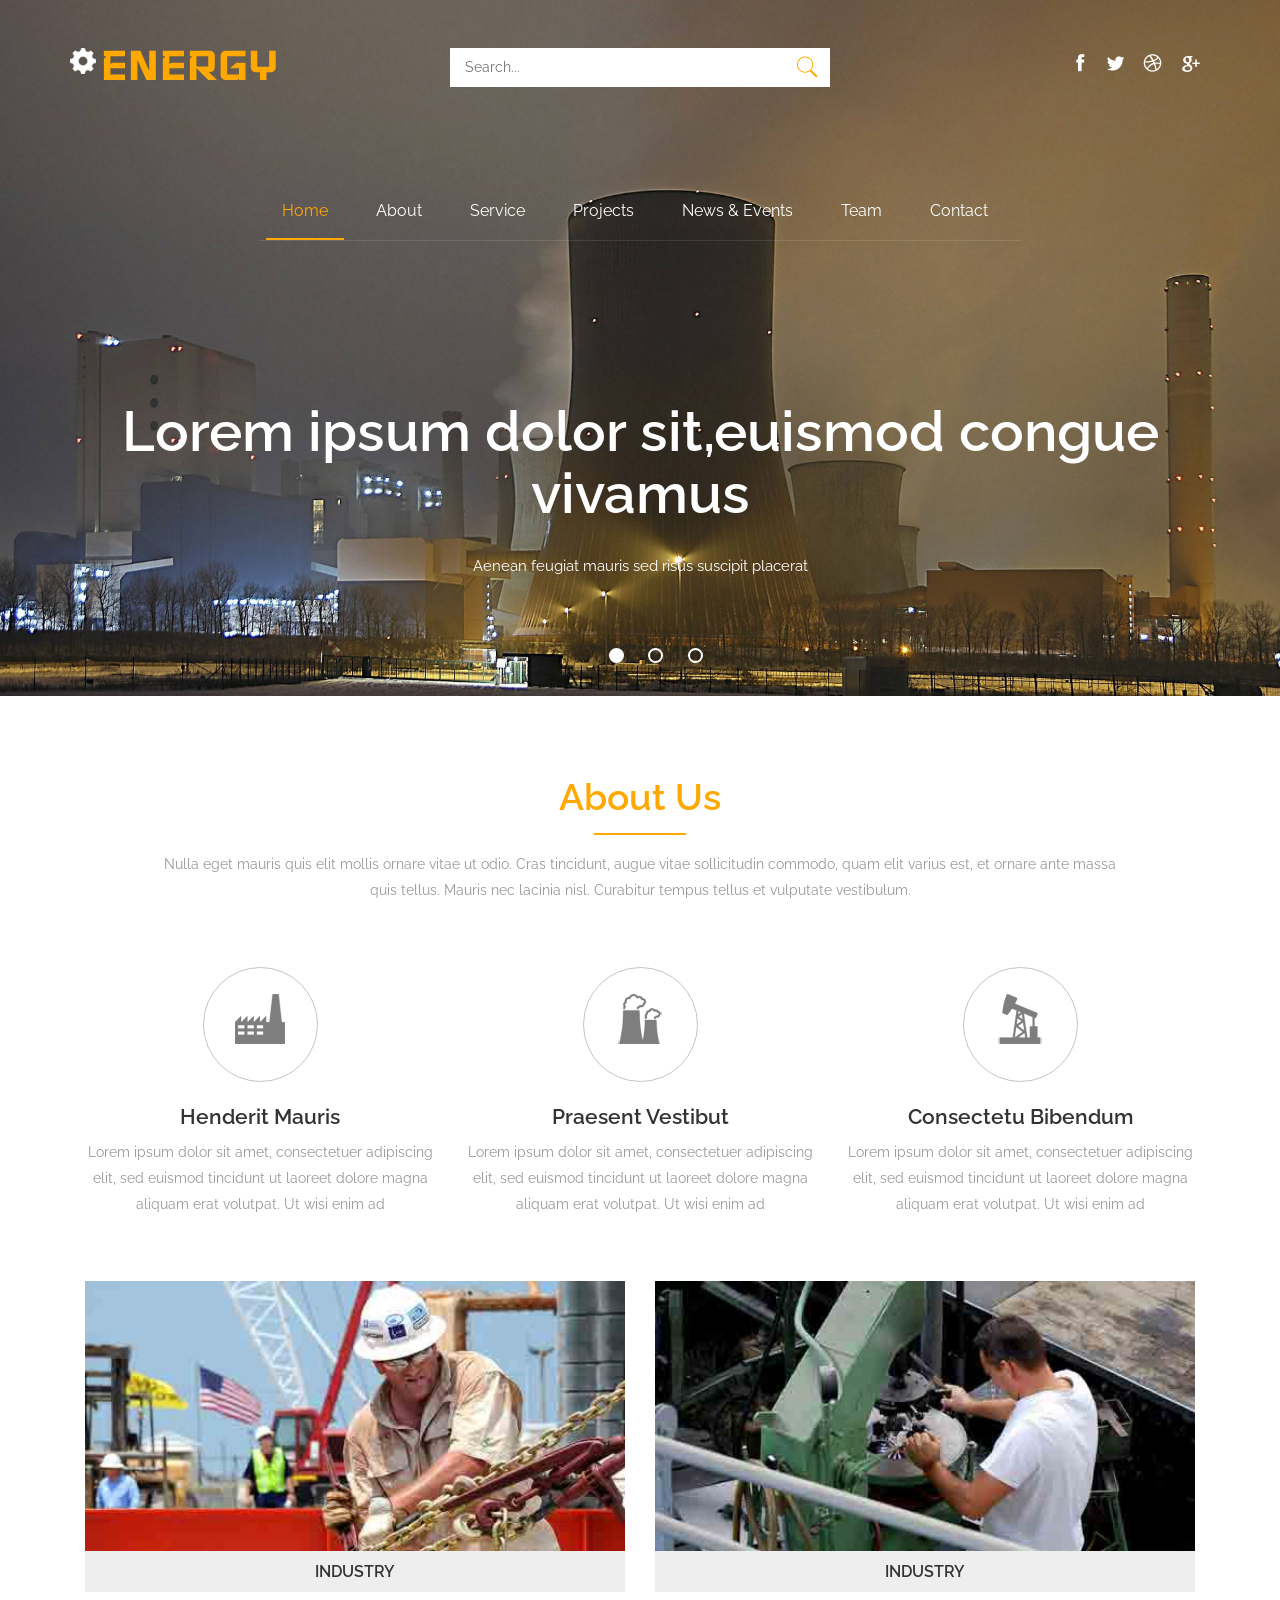
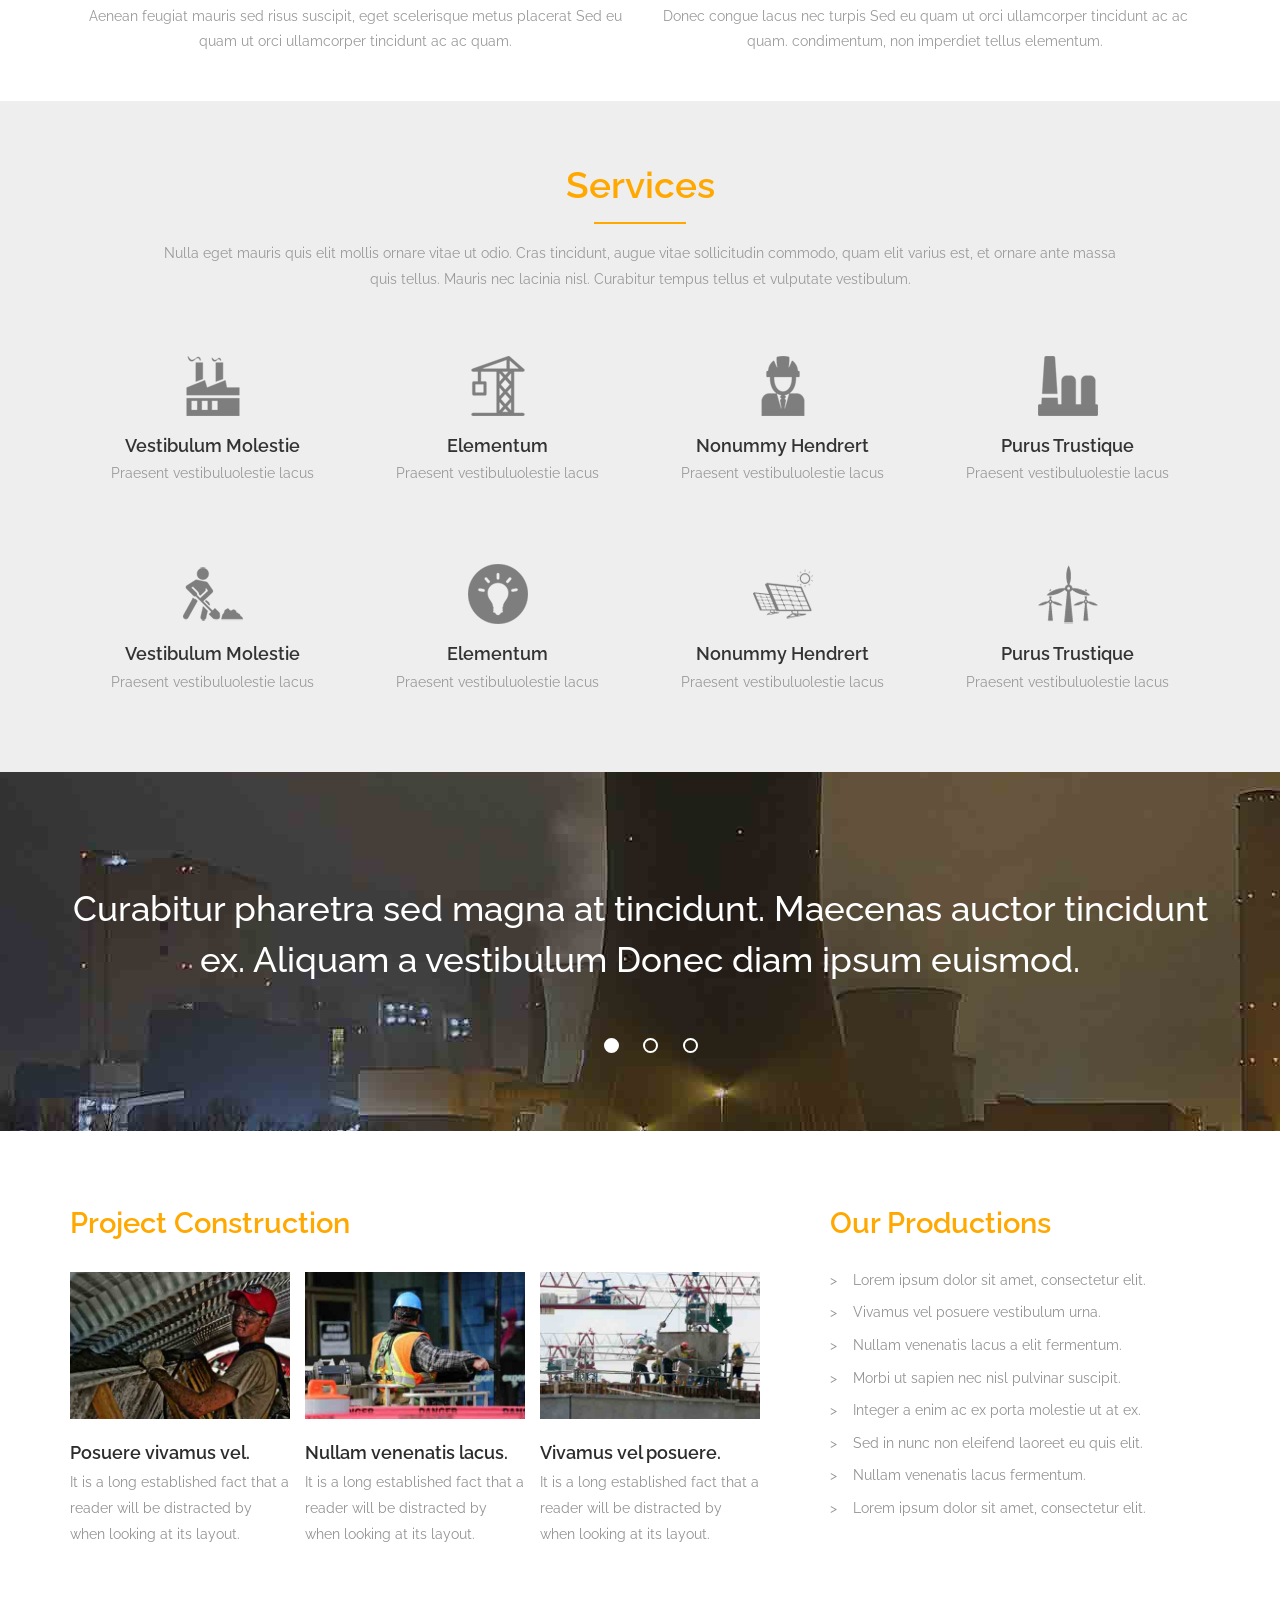
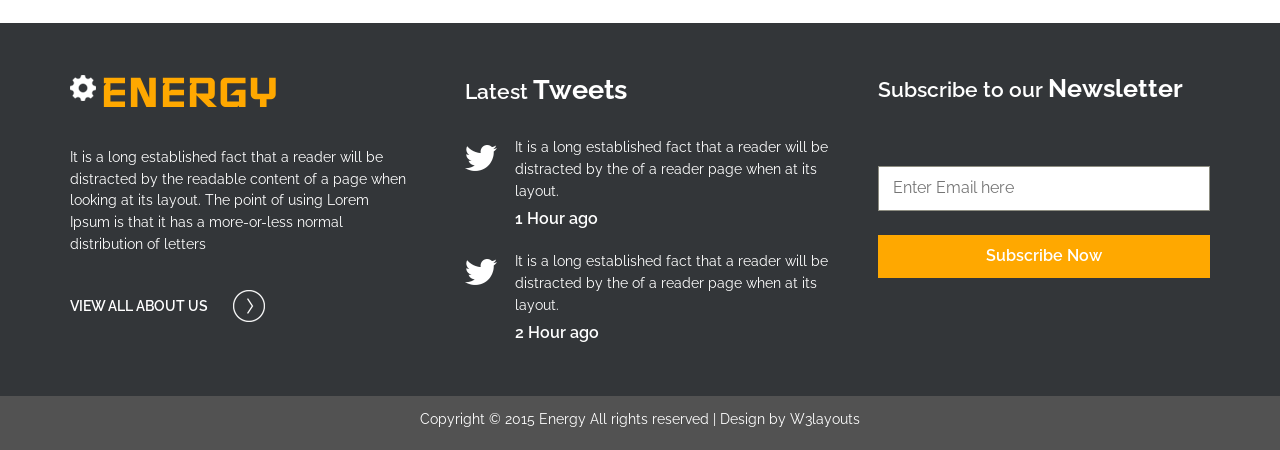
==== index.html @ d75b2dee "Add files via upload" ====
<!DOCTYPE HTML>
<html>
<head>
<title>Energy a Industrial Category Flat Bootstrap Responsive Website Template | Home :: w3layouts</title>
<link href="css/bootstrap.css" rel='stylesheet' type='text/css' />
<!-- jQuery (necessary JavaScript plugins) -->
<script src="js/jquery.min.js"></script>
<!-- Custom Theme files -->
<link href="css/style.css" rel='stylesheet' type='text/css' />
<!-- Custom Theme files -->
<!--//theme-style-->
<meta name="viewport" content="width=device-width, initial-scale=1">
<meta http-equiv="Content-Type" content="text/html; charset=utf-8" />
<meta name="keywords" content="Energy Responsive web template, Bootstrap Web Templates, Flat Web Templates, Android Compatible web template, 
Smartphone Compatible web template, free webdesigns for Nokia, Samsung, LG, Sony Ericsson, Motorola web design" />
<script type="application/x-javascript"> addEventListener("load", function() { setTimeout(hideURLbar, 0); }, false); function hideURLbar(){ window.scrollTo(0,1); } </script>
<link href='//fonts.googleapis.com/css?family=Montserrat|Raleway:400,200,300,500,600,700,800,900,100' rel='stylesheet' type='text/css'>
<link href='//fonts.googleapis.com/css?family=Iceland' rel='stylesheet' type='text/css'>
<!--/animated-css-->
<script type="text/javascript" src="js/move-top.js"></script>
<script type="text/javascript" src="js/easing.js"></script>
<!--/script-->
<script type="text/javascript">
			jQuery(document).ready(function($) {
				$(".scroll").click(function(event){		
					event.preventDefault();
					$('html,body').animate({scrollTop:$(this.hash).offset().top},900);
				});
			});
</script>
<!--script-->

</head>
<body>
<!-- banner -->
<div class="banner">
	 <div class="container">
		 <div class="header">
				<div class="col-md-4 head-logo">
				 	<h1><a href="index.html"><img src="images/engry.png" alt=""/>ENERGY</a></h1>
				</div>
				<div class="col-md-4 search">					
				    <form>
					<input type="text" value="" placeholder="Search...">
					<input type="submit" value="">
					</form>					
				</div>
				<div class="col-md-4 social">
				   <ul>
						<li><a href="#"><i class="facebook"></i></a></li>
						<li><a href="#"><i class="twitter"></i></a></li>
						<li><a href="#"><i class="dribble"></i></a></li>	
						<li><a href="#"><i class="google"></i></a></li>										
				  </ul>
				</div>
				<div class="clearfix"> </div>
		 </div>
		 <div class="top-menu">
			 <span class="menu"><img src="images/nav-icon.png"></span>
			 <ul>
					 <li class="active"><a href="index.html" class="scroll">Home</a></li>
					 <li><a class="scroll" href="#about">About</a></li>	
					 <li><a class="scroll" href="#services">Service</a></li>
					 <li><a href="projects.html">Projects</a></li>					 
					 <li><a href="news.html">News & Events</a></li>	
                      <li><a href="team.html">Team</a></li>							 
					 <li><a href="contact.html">Contact</a></li>					 
						<div class="clearfix"></div>
				 </ul>
				 <!-- script-for-menu -->
		 <script>					
					$("span.menu").click(function(){
						$(".top-menu ul").slideToggle("slow" , function(){
						});
					});
		 </script>
		 <!-- script-for-menu -->	

		 </div>
	 </div>
	 <!-- //container -->
	 <div class="container">
				<script src="js/responsiveslides.min.js"></script>
					 <script>
						// You can also use "$(window).load(function() {"
						$(function () {
						  // Slideshow 4
						  $("#slider3,#slider2").responsiveSlides({
							auto: true,
							pager: true,
							nav: false,
							speed: 500,
							namespace: "callbacks",
							before: function () {
							  $('.events').append("<li>before event fired.</li>");
							},
							after: function () {
							  $('.events').append("<li>after event fired.</li>");
							}
						  });
					
						});
					  </script>
			<div  id="top" class="callbacks_container">
				<ul class="rslides" id="slider3">
					<li>
						<div class="banner-info">
								<h3>Lorem ipsum dolor sit,euismod congue vivamus</h3>								
								<p>Aenean feugiat mauris sed risus suscipit placerat</p>
						</div>
					</li>
					<li>
						<div class="banner-info">
								<h3>Nam et urna interdum blandit cursus vivamus congue</h3>								
								<p>Sed eu quam ut orci ullamcorper tincidunt quam.</p>
						</div>
					</li>
					<li>
						<div class="banner-info">
							<h3>Proin tempor bibendum justo a iaculis Suspendisse turpis.</h3>								
							<p>Etiam molestie felis in quam euismod dictum.</p>
						</div>
					</li>
				</ul>
			</div>
	 </div>
</div>

<!-- about -->
<div id="about" class="about">
	 <div class="container">
		 <div class="about-head">
			 <h3>About Us</h3>
			 <span></span>
			 <p>Nulla eget mauris quis elit mollis ornare vitae ut odio. Cras tincidunt, augue vitae sollicitudin commodo, quam elit 
				varius est, et ornare ante massa quis tellus. Mauris nec lacinia nisl. Curabitur tempus tellus et vulputate vestibulum.</p>
		 </div>
		 <div class="about-grids">
			<div class="col-md-4 bottom-grid text-center">				
					<div class="btm-info">	
						 <div class="icon">
							<img src="images/ic1.png" alt="">
						 </div>
						<h4>Henderit Mauris</h4>
						<p>Lorem ipsum dolor sit amet, consectetuer adipiscing elit, 
						sed euismod tincidunt ut laoreet dolore magna aliquam erat volutpat. Ut wisi enim ad</p>
					</div>
		     </div>
				<div class="col-md-4 bottom-grid text-center">	
					 <div class="btm-info">
						<div class="icon">
							<img src="images/ic2.png" alt="">
						 </div>					
						   <h4>Praesent Vestibut</h4>
							<p>Lorem ipsum dolor sit amet, consectetuer adipiscing elit, 
						    sed euismod tincidunt ut laoreet dolore magna aliquam erat volutpat. Ut wisi enim ad</p>
					 </div>					
				</div>
				<div class="col-md-4 bottom-grid text-center">	
					 <div class="btm-info">
					    <div class="icon">
							<img src="images/ic3.png" alt="">
						 </div>							
							<h4>Consectetu Bibendum</h4>
							<p>Lorem ipsum dolor sit amet, consectetuer adipiscing elit, 
						sed euismod tincidunt ut laoreet dolore magna aliquam erat volutpat. Ut wisi enim ad</p>
					   </div>
				</div>
				<div class="clearfix"></div>
		   </div>
		  <div class="about-pics">
			 <div class="col-md-6 pic-grid">
				 <img src="images/pic1.jpg" alt=""/>				 
				 <h4>Industry</h4>
				 <p>Aenean feugiat mauris sed risus suscipit, eget scelerisque metus placerat Sed eu quam ut orci ullamcorper tincidunt ac ac quam.</p>
			 </div>
			  <div class="col-md-6 pic-grid">				 
				 <img src="images/pic2.jpg" alt=""/>				 
				 <h4>Industry</h4>
				 <p>Donec congue lacus nec turpis Sed eu quam ut orci ullamcorper tincidunt ac ac quam. condimentum, non imperdiet tellus elementum.</p>
			 </div>
			 <div class="clearfix"></div>
		 </div>
	 </div>
</div>
<!-- services -->
<div id="services" class="services">
	 <div class="container">
		 <div class="service-head">
			 <h3>Services</h3>
			 <span></span>
			 <p>Nulla eget mauris quis elit mollis ornare vitae ut odio. Cras tincidunt, augue vitae sollicitudin commodo, quam elit 
				varius est, et ornare ante massa quis tellus. Mauris nec lacinia nisl. Curabitur tempus tellus et vulputate vestibulum.</p>
		 </div>
		 <div class="service_grids">
			 <div class="col-md-3 service_grid text-center">
				 <img src="images/s1.png" alt=""/>
				 <h6><a href="#">Vestibulum Molestie</a></h6>
				 <p>Praesent vestibuluolestie lacus</p>
			 </div>
			 <div class="col-md-3 service_grid text-center">
				 <img src="images/s2.png" alt=""/>
				 <h6><a href="#">Elementum</a></h6>
				 <p>Praesent vestibuluolestie lacus</p>
			 </div>
			 <div class="col-md-3 service_grid text-center">
				 <img src="images/s3.png" alt=""/>
				 <h6><a href="#">Nonummy Hendrert</a></h6>
				 <p>Praesent vestibuluolestie lacus</p>
			 </div>
			 <div class="col-md-3 service_grid text-center">
				 <img src="images/s4.png" alt=""/>
				 <h6><a href="#">Purus Trustique</a></h6>
				 <p>Praesent vestibuluolestie lacus</p>
			 </div>
			 <div class="clearfix"></div>
		 </div>
		 <div class="ser_sec">
			 <div class="col-md-3 service_grid text-center">
				 <img src="images/s5.png" alt=""/>
				 <h6><a href="#">Vestibulum Molestie</a></h6>
				 <p>Praesent vestibuluolestie lacus</p>
			 </div>
			 <div class="col-md-3 service_grid text-center">
				 <img src="images/s6.png" alt=""/>
				 <h6><a href="#">Elementum</a></h6>
				 <p>Praesent vestibuluolestie lacus</p>
			 </div>
			 <div class="col-md-3 service_grid text-center">
				 <img src="images/s7.png" alt=""/>
				 <h6><a href="#">Nonummy Hendrert</a></h6>
				 <p>Praesent vestibuluolestie lacus</p>
			 </div>
			 <div class="col-md-3 service_grid text-center">
				 <img src="images/s8.png" alt=""/>
				 <h6><a href="#">Purus Trustique</a></h6>
				 <p>Praesent vestibuluolestie lacus</p>
			 </div>
			 <div class="clearfix"></div>
		 </div>
	 </div>
</div>
<!--slider-->
<!----->
 <script>
    $(function () {
      $("#slider2").responsiveSlides({
      	auto: true,
      	speed: 500,
        namespace: "callbacks2",
        pager: true,
      });
    });
  </script>

<div class="slider btm_sld">
	 <div class="container">
		 <div class="callbacks2_container">
			 <ul class="rslides" id="slider2">
					 <li>						 
						<p>Curabitur pharetra sed magna at tincidunt. Maecenas auctor tincidunt ex.
						Aliquam a vestibulum Donec diam ipsum euismod.</p>	   					  
					 </li>	
					 <li>						 
						<p>Fusce erat nibh, ornare et suscipit non, varius a sapien. Donec vel lectus
						   vitae nibh sodales semper. Donec diam ipsum.</p>	  					  
					 </li>
					 <li>						 
						<p>Proin tincidunt sit amet velit quis dignissim. Donec et odio sed purus tristique
						 vitae nibh imperdiet diam sed eget metus.</p>	   					  
					 </li>				
			 </ul>
		 </div>
	 </div>
</div>
<!---->
<div class="products">
	 <div class="container">		 
		 <div class="col-md-8 product-grids">
			 <h3>Project Construction</h3>
			 <div class="product-grid">
				 <img src="images/pc1.jpg" alt=""/>
				 <h4><a href="project.html">Posuere vivamus vel.</a></h4>
				 <p>It is a long established fact that a reader will be distracted by when looking at its layout.</p>
			 </div>
			 <div class="product-grid">
				 <img src="images/pc2.jpg" alt=""/>
				 <h4><a href="project.html">Nullam venenatis lacus.</a></h4>
				 <p>It is a long established fact that a reader will be distracted by when looking at its layout.</p>
			 </div>
			 <div class="product-grid">
				 <img src="images/pc3.jpg" alt=""/>
				 <h4><a href="project.html">Vivamus vel posuere.</a></h4>
				 <p>It is a long established fact that a reader will be distracted by when looking at its layout.</p>
			 </div>
			 <div class="clearfix"></div>
		 </div>
		 <div class="col-md-4 product-lists">
			 <h3>Our Productions</h3>
			 <ul class="list1">
				 <li><a href="#">>  &nbsp;&nbsp Lorem ipsum dolor sit amet, consectetur elit.</a></li>
				 <li><a href="#">>  &nbsp;&nbsp Vivamus vel posuere vestibulum urna.</a></li>
				 <li><a href="#">>  &nbsp;&nbsp Nullam venenatis lacus a elit fermentum.</a></li>
				 <li><a href="#">>  &nbsp;&nbsp Morbi ut sapien nec nisl pulvinar suscipit.</a></li>
				 <li><a href="#">>  &nbsp;&nbsp Integer a enim ac ex porta molestie ut at ex.</a></li>
				 <li><a href="#">>  &nbsp;&nbsp Sed in nunc non eleifend laoreet eu quis elit.</a></li>
				 <li><a href="#">>  &nbsp;&nbsp Nullam venenatis lacus fermentum.</a></li>
				 <li><a href="#">>  &nbsp;&nbsp Lorem ipsum dolor sit amet, consectetur elit.</a></li>
			 </ul>
		 </div>
		 <div class="clearfix"></div>		 
	 </div>
</div>
<!----- news-letter ----->
<!---->
<div class="footer1">
	 <div class="container">
		 <div class="ftr1-grids">
				<div class="col-md-4 ftr-grid1">
					 <div class="head-logo logo">
						 <h1><a href="index.html"><img src="images/engry.png" alt=""/>ENERGY</a></h1>
					 </div>
					 <p>It is a long established fact that a reader will be distracted by the readable content of a page when looking at its layout. 
					 The point of using Lorem Ipsum is that it has a more-or-less normal distribution of letters</p>
					 <a class="view" href="#">View ALL ABOUT US <i class="view"></i></a>					 
				</div>
				<div class="col-md-4 frt-grid2">
					 <h3>Latest <span>Tweets</span></h3>
					 <div class="ftr-grid">
						 <p>It is a long established fact that a 
						 reader will be distracted by the of a reader page when at its layout.</p>
						 <a href="#">1 Hour ago</a>
					 </div>
					 <div class="ftr-grid">
						 <p>It is a long established fact that a 
						 reader will be distracted by the of a reader page when at its layout.</p>
						 <a href="#">2 Hour ago</a>
					 </div>
				</div>
				<div class="col-md-4 ftr-grid3">
					 <h3>Subscribe to our <span>Newsletter</span></h3>
					 <form>
						 <input type="text" placeholder="Enter Email here" required/>
						 <input type="submit" value="Subscribe Now"/>
					 </form>
				</div>
				<div class="clearfix"></div>
		 </div>
	 </div>
</div>
<!---->
<div class="copywrite">
		 <div class="container">		 
				 <p>Copyright © 2015 Energy All rights reserved | Design by <a href="http://w3layouts.com" target="_blank">W3layouts</a></p>
		</div>
</div>
<!---->
<script type="text/javascript">
		$(document).ready(function() {
				/*
				var defaults = {
				containerID: 'toTop', // fading element id
				containerHoverID: 'toTopHover', // fading element hover id
				scrollSpeed: 1200,
				easingType: 'linear' 
				};
				*/
		$().UItoTop({ easingType: 'easeOutQuart' });
});
</script>
<a href="#to-top" id="toTop" style="display: block;"> <span id="toTopHover" style="opacity: 1;"> </span></a>
<!----> 

</body>
</html>
---- css/style.css ----
h4, h5, h6,
h1, h2, h3 {margin: 0;}
ul, ol {margin: 0; padding:0;}
p {margin: 0;}
html, body{
	font-family: 'Raleway', sans-serif;
	font-size: 100%;
	background: #ffffff;
}
body a{
	transition:0.5s all;
	-webkit-transition:0.5s all;
	-moz-transition:0.5s all;
	-o-transition:0.5s all;
	-ms-transition:0.5s all;
}
.row{
	margin:0;
}
.breadcrumb{
	margin:2em 0;
}	
a#toTop {
  margin-right: 0!IMPORTANT;
}
/*-- header_top --*/
.banner{
  background: url(../images/bnr2.jpg) no-repeat 0px -125px;
  min-height: 855px;
  background-size: cover;
  position: relative;
}
.head-logo h1 a{
	font-family: 'Iceland', cursive;
	font-weight:600;
	text-decoration:none;
	color: #ffa800;
	font-size:1.5em;
	  line-height: 0;
}
.head-logo h1 a img{
	vertical-align:top;
	margin-right:3px;
	/*-- agileits --*/
}
.head-logo{
  padding:0;
}
.header{
	margin-top:3em;
}
.search {
  position: relative;
  background: #fff;
  padding: 0;
}
.search input[type="text"] {
  margin: 0px 0;
  padding: 9px 0px 9px 15px;
  outline: none;
  color: #5a5a5a;
  background: none;
  border: none;
  position: relative;
  font-size: 0.9em;
  -webkit-appearance: none;
  width:88%
}
.search input[type="submit"] {
  background: url('../images/search1.png') no-repeat 13px 3px;
  border: none;
  cursor: pointer;
  width: 46px;
  outline: none;
  position: absolute;
  height: 31px;
  top: 4px;
  right: 2px;
}
.social {
  text-align: right;
  padding: 0;
}
.social i {
  width: 27px;
  height: 27px;
  background: url('../images/social2.png') no-repeat 0px 0px;
  display: inline-block;
  margin: 0 4px;
}
.social ul li{
	display:inline-block;
}
/*-- w3layouts --*/
a i.facebook {
  background-position: -3px -2px;
}
a i.facebook:hover {
  background-position: -3px -36px;
}
a i.twitter {
  background-position: -43px -3px;
}
a i.twitter:hover {
  background-position: -43px -36px;
}
a i.dribble {
  background-position: -83px -3px;
}
a i.dribble:hover {
  background-position: -83px -36px;
}
a i.google {
  background-position: -126px -2px;
}
a i.google:hover {
  background-position: -126px -36px;
}
.top-menu{
	margin:7em auto 0 auto;
	width:67%;
}
.top-menu ul li{
	display:inline-block;
	float:left;
	margin: 0 0.5em;
}
.top-menu ul li a{
	text-decoration:none;
	padding:1em;
	display:block;
	color:#fff;
	font-size:1em;
	font-weight:400;
}
.top-menu ul{
	border-bottom:1px solid rgba(255, 255, 255, 0.1);
}
.top-menu ul li.active a{
	color: #ffa800;
	border-bottom:2px solid #ffa800;
}
.top-menu ul li a:hover{
/*-- agileits --*/
	border-bottom:2px solid #ffa800;
	color: #ffa800;
}
.top-menu span img{
	display:none;
}
/*---*/
.banner-info {
  text-align: center;
  margin: 13em 0 0 0;
}
.banner-info h3{
  color: #FFF;
  margin: 0;
  font-size: 3.5em;
  font-weight: 600;
  padding-bottom: 0.5em;
}
.banner-info p{
	color: #FFF;
	font-size: 0.95em;
	line-height: 1.8em;
}
/*------------------ Slider Part starts Here----------*/
#slider2,
#slider3 {
  box-shadow: none;
  -moz-box-shadow: none;
  -webkit-box-shadow: none;
  margin: 0 auto;
}
.rslides_tabs {
  list-style: none;
  padding: 0;
  background: rgba(0,0,0,.25);
  box-shadow: 0 0 1px rgba(255,255,255,.3), inset 0 0 5px rgba(0,0,0,1.0);
  -moz-box-shadow: 0 0 1px rgba(255,255,255,.3), inset 0 0 5px rgba(0,0,0,1.0);
  -webkit-box-shadow: 0 0 1px rgba(255,255,255,.3), inset 0 0 5px rgba(0,0,0,1.0);
  font-size: 18px;
  list-style: none;
  margin: 0 auto 50px;
  max-width: 540px;
  padding: 10px 0;
  text-align: center;
  width: 100%;
}
.rslides_tabs li {
  display: inline;
  float: none;
  /*-- w3layouts --*/
  margin-right: 1px;
}
.rslides_tabs a {
  width: auto;
  line-height: 20px;
  padding: 9px 20px;
  height: auto;
  background: transparent;
  display: inline;
}
.rslides_tabs li:first-child {
  margin-left: 0;
}
.rslides_tabs .rslides_here a {
  background: rgba(255,255,255,.1);
  color: #fff;
  font-weight: bold;
}
.events {
  list-style: none;
}
.callbacks_container {
  position: relative;
  float: left;
  width: 100%;
}
.callbacks {
  position: relative;
  list-style: none;
  overflow: hidden;
  width: 100%;
  padding: 0;
  margin: 0;
}
.callbacks li {
  position: absolute;
  width: 100%;
  left: 0;
  top: 0;
}
.callbacks img {
  position: relative;
  z-index: 1;
  height: auto;
  border: 0;
}
.callbacks .caption {
	display: block;
	position: absolute;
	z-index: 2;
	font-size: 20px;
	text-shadow: none;
	color: #fff;
	left: 0;
	right: 0;
	padding: 10px 20px;
	margin: 0;
	max-width: none;
	top: 10%;
	text-align: center;
}
.callbacks_nav {
  	position: absolute;
	-webkit-tap-highlight-color: rgba(0,0,0,0);
	top: 52%;
	left: 0;
	opacity: 0.7;
	z-index: 3;
	text-indent: -9999px;
	overflow: hidden;
	text-decoration: none;
	height: 61px;
	width: 55px;
	background: transparent url("../images/themes.png") no-repeat left top;
	margin-top: -65px;
}
.callbacks_nav:active {
  opacity: 1.0;
}
.callbacks_nav.next {
  left: auto;
  background-position: right top;
  right: 0;
}
#slider3-pager a,#slider2-pager a {
  display: inline-block;
}
#slider3-pager span,#slider2-pager span{
  float: left;
}
#slider3-pager span,#slider2-pager span{
	width:100px;
	height:15px;
	background:#fff;
	display:inline-block;
	border-radius:30em;
	opacity:0.6;
}
#slider3-pager .rslides_here a,#slider2-pager .rslides_here a {
  background: #FFF;
  border-radius:30em;
  opacity:1;
}
#slider3-pager a {
  padding: 0;
}
#slider3-pager li,#slider2-pager li{
	display:inline-block;
}
.rslides {
  position: relative;
  list-style: none;
  overflow: hidden;
  width: 100%;
  padding: 0;
  margin: 0;
}
.rslides li {
  -webkit-backface-visibility: hidden;
  position: absolute;
  display: none;
  width: 100%;
  left: 0;
  top: 0;
}
.rslides li{
  position: relative;
  display: block;
  float: left;
}
.rslides img {
  height: auto;
  border: 0;
  width:100%;
}
.callbacks_tabs{
  list-style: none;
  position: absolute;
  top: 127%;
  z-index: 999;
  left: 45%;
  padding: 0;
  margin: 0;
}
.slider-top{
	text-align: center;
	padding:10em 0;
}
.slider-top h1{
	font-weight:700;
	font-size:48px;
	color:#010101;
}
.slider-top p{
	font-weight:400;
	font-size:20px;
	padding:1em 7em;
	color:#010101;
}
.slider-top ul.social-slide{
	display:inline-flex;
	margin: 0px;
	padding: 0px;
}
ul.social-slide li i{
	width:70px;
	height:74px;
	background:url(../images/img-resources.png)no-repeat;
	display: inline-block;
	margin:0px 15px;
}
ul.social-slide li i.win{
	background-position:-6px 0px;
}
ul.social-slide li i.android{
	background-position:-110px 0px;
}
ul.social-slide li i.mac{
	background-position:-215px 0px;
}
.callbacks_tabs li{
	display: inline-block;
	margin: 0 .5em;
}
@media screen and (max-width: 600px) {
  .callbacks_nav {
    top: 47%;
    }
}
/*----*/
.callbacks_tabs a{
 visibility: hidden;
}
.callbacks_tabs a:after {
  content: "\f111";
  font-size:0;
  font-family: FontAwesome;
  visibility: visible;
  display: block;
  height:15px;
  width:15px;
  display:inline-block;
  border:2px solid #FFF;
  border-radius: 30px;
  -webkit-border-radius: 30px;
  -moz-border-radius: 30px;
  -o-border-radius: 30px;
  -ms-border-radius: 30px;
}
.callbacks_here a:after{
	border: 2px solid #FFFFFF;
	background: #FFF;
}
/*--about--*/
.about{
	padding:3em 0;
}
.about-grids {
  margin: 4em 0;
}
.about h3,.service-head h3 {
  text-align: center;
  font-size: 2.3em;
  font-weight: 600;
  color: #ffa800;
}
.about-head p,.service-head p{
  text-align: center;
  color: #999;
  line-height: 1.8em;
  font-size: 0.9em;
  width: 85%;
  margin:0 auto;
}
.about-head span,.service-head span{
	background:#ffa800;
	padding:1px 0;
	display:block;
	width:8%;
	margin:1em auto;
}
.icon{
	width: 115px;
  height: 115px;
  display:inline-block;
  border: 1px solid #c4c4c4;
  border-radius: 620px;
  margin-bottom: 1.5em;
  padding: 26px 0px;
}
.btm-info h4{
	color:#333;
	font-size:1.3em;
	margin-bottom:10px;
	font-weight:600;
}
.pic-grid img{
	width:100%;
}
.pic-grid{
	text-align:center;
}
.pic-grid h4{
	text-transform:uppercase;
	font-size:1em;
	font-weight:600;
	padding:12px;
	background:#eee;
}
.bottom-grid p{
	color:#999;
	font-size:0.9em;
	line-height:1.8em;
}
.pic-grid p{
	color:#999;
	font-size:0.9em;
	line-height:1.7em;
	margin-top:12px;
}
/*--service--*/
.services{
	background:#eee;
	padding:4em 0 5em;
}
.service_grids{
	margin-top:4em;
}
.service_grid img{
	margin-bottom:20px;
}
.service_grid h6 a{
	font-weight:600;
	text-decoration:none;
	color:#333;
	font-size:1.5em;
	margin-bottom:8px;
	display:inline-block;
}
.service_grid  p{
	color:#999;
	font-size:0.9em;
}
.service_grid h6 a:hover {
  color: #ffa800;
}
.ser_sec{
	margin-top:5em;
}
/*--slider2--*/
.slider {
  background: url(../images/sld.jpg) no-repeat 0px -156px;
  min-height: 380px;
  background-size: cover;
  padding: 7em 0;
}
.btm_sld{
	position:relative;
}
ul.callbacks2_tabs {
position: absolute;
top: 70%;
z-index: 999;
left: 46%;
}
ul.callbacks2_tabs a {
  visibility: hidden;
}
ul.callbacks2_tabs li{
	display:inline-block;
}
#slider2 li p{
	color:#fff;
	font-size:2.2em;
	text-align:center;
	font-weight:500;
}
.products{
	 margin:6% 0;
}
.product-lists h3,.product-grids h3{
	 color:#ffa800;
	 font-size:1.8em;
	 font-weight:600;	 
}
.product-lists{
	padding:0;
}
ul.list1{
	margin-top:1.5em;
}
ul.list1 li{
	display:block;	
}
ul.list1 li a{ 
	display:block;
	text-decoration:none;
	font-size:0.9em;
	padding:6px 0;
	color:#929292;
	font-weight:400;
}
ul.list1 li a:hover{
	 color:#ffa800;
}
.product-grids {
  padding:0 3em 0 0em;
}
.product-grid {
	 float:left;
	 width:33%;
	 padding:0 15px 0 0;
	 margin-top:2em;
}
.product-grid img{
	width:100%;
	margin-bottom:1.5em;
}
.product-grid h4{	
	margin-bottom:7px;
	font-size:1.1em;
	font-weight:600;	
}
.product-grid h4 a{
	text-decoration:none;
	 color:#2c2c2c;
}
.product-grid h4 a:hover{
	color:#ffa800;
}
.product-grid p{
	color:#929292;
	line-height:1.8em;
	font-size:0.9em;
	font-weight:400;
}
/*--style-1--*/
.footer1{
	background:#333639;
	padding:4% 0;
}
.logo {
	margin-bottom:2em;
}
.logo a img{
	display:inline-block;
}
.ftr-grid1{
	padding-left:0;
}
.ftr-grid1 p{
	color:#fff;
	font-size:0.9em;
	line-height:1.5em;
	margin-bottom:2.5em;
	font-weight:400;
	width:93%;
}
a.view{
	color:#fff;
	font-size:0.9em;
	display:inline-block;
	text-transform:uppercase;
	text-decoration:none;
	font-weight:600;
}
a.view:hover{
	color:#ffa800;
}
.ftr-grid1 a i.view{
	background:url(../images/arw.png) no-repeat 0px 0px;
	display:inline-block;
	width: 48px;
  height: 34px;
  vertical-align: middle;
  margin-left: 1.5em;
}
.ftr-grid{
	background:url(../images/twt.png) no-repeat 0px 9px;
	padding:0 0 0 50px;
}
.frt-grid2 {
	padding-right: 0;
}
.frt-grid2 h3{
	color:#fff;
	font-size:1.3em;
	font-weight:600;
}
.frt-grid2 h3 span{
	color:#fff;
	font-size:1.3em;
	font-weight:700;
}
.ftr-grid{
	margin:2em 0 1.2em 0;
}
.ftr-grid:nth-child(3){
	margin:0;
}
.ftr-grid p{
	color:#fff;
	font-size:0.9em;
	line-height:1.5em;
	margin-bottom:0.5em;
	font-weight:400;
}
.ftr-grid a{
	color:#fff;
	text-decoration:none;
	font-size:1em;
	display:inline-block;
	font-weight:600;
}
.ftr-grid a:hover{
	color:#ffa800;
}
.ftr-grid3 h3{
	color:#fff;
	font-size:1.3em;
	font-weight:600;
}
.ftr-grid3 h3 span{
	color:#fff;
	font-size:1.2em;
	font-weight:700;
}
.ftr-grid3 form input[type="text"] {
	width: 100%;
	padding: 10px 14px;
	border: 1px solid #8d8d81;
	font-size: 1em;
	margin-bottom: 1em;
	color: #333;
	outline: none;
	font-weight: 400;
	background:#fff;
	margin-top:4em;
}
.ftr-grid3{
	padding-right:0;
	padding-left: 3em;
}
.ftr-grid3 form input[type="submit"] {
	width:100%;
	font-size: 1em;
	font-weight: 600;
	color: #fff;
	outline:none;
	padding: 8px 14px;
	background: #ffa800;
	border: 2px solid #ffa800;
	margin-top:0.5em;
	transition: 0.5s all;
		-webkit-transition: 0.5s all;
		-moz-transition: 0.5s all;
		-o-transition: 0.5s all;
		-ms-transition: 0.5s all;
}
.ftr-grid3 form input[type="submit"]:hover{
	background:transparent;
	border: 2px solid #ffa800;
}
.ftr1-bottom{
	background:#1d1f20;
	padding:3em 0;
}
.copywrite {
  background: #525252;
}
.copywrite p {
  color: #fff;
  margin-bottom: 0.5em;
  font-size: 0.85em;
  text-align: center;
  padding: 1em 0;
}
.copywrite p a{
	color:#fff;
}
.copywrite p a:hover{
color:#ffa800;
text-decoration:none;
}
.banner2{
  background: url(../images/bnr2.jpg) no-repeat 0px -125px;
  min-height: 300px;
  background-size: cover;
}
/*--project-sec--*/
.project-sec{
	padding:3em 0 0 0;
}
.project-sec h2,.team_head h2{
    text-align: center;
  font-size: 2.3em;
  font-weight: 600;
  color: #ffa800;
}
/*-- sale-page --*/
.works .clear {
	height: 46px;
}
.box1  .text1 {
	padding-bottom: 1px;
}
.text1 a {
    color:#70616A;
	font-size: 0.9em;
	font-weight: 600;
	margin-bottom: 5px;
	display: block;
}
.text1 a:hover {
	color: #ffa800;
	text-decoration:none;
}
.works{
margin-top:2em;
}
.works h3 {
color: #EB523D;
margin-bottom: 1em;
font-size: 2em;
text-align:center;
}
.container_12 {
	padding: 4em 0 1em 0;
}
.thumb-box7{
	padding: 1em 0 5em 0;
}
a.gal {
	position: relative;
	display: block;
}
a.gal span {
	display: block;
	position: absolute;
	left: 0;
	top: 0;
	right: 0;
	bottom: 0;
	background: url(../images/sr1.png) -102px 0 no-repeat;
}
a.gal:hover span{
	background-position: center center;
}
.prjt-grid{
	width: 22%;
	float: left;
	margin: 2% 3% 0% 0;
}
.box p {
color: #9A9598;
line-height: 1.8em;
font-size: 0.88em;
}
.box img {
	width: 100%;
}
.text1 {
	padding-top:1em;
	margin-bottom: 1em;
}
.box img:hover{
	opacity:0.5;
}
/*-- trypography --*/
.grid_4{
	background:#fff;
	padding:2em 0em 0em 0em;
}  
.grid_5{
	background:#fff;
	padding:1em 0 2em 0;
}
.grid_3 h3{
	margin-bottom:1em;
}
.table td, .table>tbody>tr>td, .table>tbody>tr>th, .table>tfoot>tr>td, .table>tfoot>tr>th, .table>thead>tr>td, .table>thead>tr>th {
  padding: 15px!important;
}
.table > thead > tr > th, .table > tbody > tr > th, .table > tfoot > tr > th, .table > thead > tr > td, .table > tbody > tr > td, .table > tfoot > tr > td {
  font-size: 0.8em;
  color: #999;
}
.table > thead > tr > th, .table > tbody > tr > th, .table > tfoot > tr > th, .table > thead > tr > td, .table > tbody > tr > td, .table > tfoot > tr > td {
  border-top: none !important;
}
.tab-content > .active {
  display: block;
  visibility: visible;
}
.label {
  font-weight: 300 !important;
  border-radius: 4px;
}
.label {
  font-size: 10px;
  padding: 4px 6px;
  border: none;
  text-shadow: none;
}
h4.typ1{
	margin-bottom:15px;
}
h5.typ1{
	margin-bottom:15px;
}
.progress {
  height: 8px;
  box-shadow: none;
}
.progress {
  overflow: hidden;
  height: 20px;
  margin-bottom: 20px;
  background-color: #eeeeee;
  border-radius: 2px;
  -webkit-box-shadow: inset 0 1px 2px rgba(0, 0, 0, 0.1);
  box-shadow: inset 0 1px 2px rgba(0, 0, 0, 0.1);
}
.progress-bar {
  float: left;
  width: 0%;
  height: 100%;
  font-size: 12px;
  line-height: 20px;
  color: #ffffff;
  text-align: center;
  background-color: #03a9f4;
  -webkit-box-shadow: inset 0 -1px 0 rgba(0, 0, 0, 0.15);
  box-shadow: inset 0 -1px 0 rgba(0, 0, 0, 0.15);
  -webkit-transition: width 0.6s ease;
  -o-transition: width 0.6s ease;
  transition: width 0.6s ease;
}
.progress-bar {
  box-shadow: none;
}
.progress-bar-primary {
  background-color: #03a9f4;
}
.progress-bar-info {
  background-color: #00bcd4;
}
.progress-bar-success {
  background-color: #8bc34a;
}
.progress-bar-warning {
  background-color: #ffc107;
}
.progress-bar-danger {
  background-color: #e51c23;
}
.progress-bar-inverse {
  background-color: #757575;
}
.pagination > .active > a, .pagination > .active > span, .pagination > .active > a:hover, .pagination > .active > span:hover, .pagination > .active > a:focus, .pagination > .active > span:focus {
  background-color:rgb(6, 217, 149) !important;
  border-color:rgb(6, 217, 149) !important;
}
.grid_3 p {
  color: #999;
  font-size: 0.8em;
  margin-bottom: 1em;
  font-weight: 300;
}
.breadcrumb li{
	font-size:0.85em;
}
.breadcrumb li a{
	color:rgb(6, 217, 149);
}
.badge-primary {
  background-color: #03a9f4;
}
.badge-success {
  background-color: #8bc34a;
}
.badge-warning {
  background-color: #ffc107;
}
.badge-danger {
  background-color: #e51c23;
}
.tab-container .tab-content {
  border-radius: 0 2px 2px 2px;
  border: 1px solid #e0e0e0;
  padding: 16px;
  background-color: #ffffff;
}
.nav-tabs {
  margin-bottom: 1em;
}
.alert {
  font-size: 0.85em;
}
/*--team--*/
.team{
	padding:3em 0;
}
.team_head p{
	color:#999;
	font-size:0.9em;
	line-height:1.8em;
	text-align:center;
	margin:1em auto 0 auto;
}
/*--flexi--*/
.nbs-flexisel-container {
	position: relative;
	max-width: 100%;
}
.nbs-flexisel-ul {
	position: relative;
	width: 9999px;
	margin: 0px;
	padding: 0px;
	list-style-type: none;
	text-align: center;
}
.nbs-flexisel-inner {
	overflow: hidden;
	margin: 0 auto;
}
.nbs-flexisel-item {
	float: left;
	margin:0px;
	padding:0px;
	cursor: pointer;
	position: relative;
	line-height: 0px;
}
.nbs-flexisel-item > img {
	cursor: pointer;
	position: relative;
	margin-top:10px;
	margin-bottom: 10px;
	max-width:250px;
}
.nbs-flexisel-item > img {
	cursor: pointer;
	position: relative;
}
.team-sec{
	margin-top:3em;
}
.team-grid h3,.team-sidebar h3{
	color:#ffa800;
	margin-bottom:0.5em;
	padding:12px 0;
	border-bottom: 1px solid #999999;
	border-top: 1px solid #999999; 
}
.team-grid p{
margin:1.5em 0 2em 0;
font-size:0.9em;
}
.teams img{
border-radius:100px;
border:5px solid #D8D8D8;
width:200px;
height:200px;
}
.teams h4{
color:#595959;
margin:1em 0 3em 0;
font-weight:600;
}
.teams h4:hover{
color:#ffa800;
}
.team-sidebar ul li a{
	display: block;
	font-size:0.875em;
	color: #777;
	padding: 12px 18px;
	transition: 0.5s ease;
	-o-transition: 0.5s ease;
	-webkit-transition: 0.5s ease;
}
.team-sidebar {
width: 71%;
margin: 0 auto;
}
.team-sidebar ul li {
list-style:none;
border-bottom: 1px dashed rgba(192, 192, 192, 0.33);
}
.team-sidebar ul li a:hover{
	color: #ffa800;
	text-decoration:none;
}
.history h3{
	color: #ffa800;
  font-size:1.5em;
}
.list-year h4{
  float: left;
  color: #333;
  display: block;
  font-size: 1.2em;
  padding: 1.85em 0;
  margin: 0 1em 0em 0;
  background: #EEE;
  width:10%;
  text-align:center;
}
.histry_info {
	float:left;
	width:85%;
}
.histry_info h5{
	color: #ffa800;
	font-weight:500;
	margin-bottom:8px;
  font-size: 1em;
}
.histry_info p{
	color: #999;
	line-height:1.7em;
  font-size: 0.9em;
}
.list-grid{
	margin-top:1.5em;
}
/*--contact-page--*/
.contact{
	 padding:3em 0;
}
.contact h2{
	   text-align: center;
  font-size: 2.3em;
  font-weight: 600;
  color: #ffa800;;
}
.contact-left {
  padding-left: 0;
}
.contact form input[type="text"],.contact-right textarea {
	width: 100%;
	padding: 10px 12px;
	border: 1px solid #87655B;
	font-size: 1.2em;
	margin-bottom: 1.5em;
	color: #87655B;
	outline: none;
	font-weight: 400;
	transition: 0.5s all ease;
	-webkit-transition: 0.5s all ease;
	-moz-transition: 0.5s all ease;
	-o-transition: 0.5s all ease;
	-ms-transition: 0.5s all ease;
}
.contact-right textarea{
	resize:none;
	height: 204px;
}
.contact form input[type="text"]:hover,.contact-right textarea:hover{
	border:1px solid #ffa800;
}
.contact form input[type="submit"] {
  background: #ffa800;
  padding: 8px 2em;
  font-size: 1.3em;
  text-decoration: none;
  color: #fff;
  display: inline-block;
  font-weight: 400;
  border: 2px solid #ffa800;
  border-radius: 5px;
  -webkit-border-radius: 5px;
	-moz-border-radius: 5px;
	-ms-border-radius: 5px;
	-o-border-radius: 5px;
  transition: 0.5s all ease;
	-webkit-transition: 0.5s all ease;
	-moz-transition: 0.5s all ease;
	-o-transition: 0.5s all ease;
	-ms-transition: 0.5s all ease;
}
.contact form input[type="submit"]:hover {
	text-decoration: none;
	background:transparent;
	border:2px solid #ffa800;
	color: #ffa800;
}
.map{
	 margin:2em 0;
}
.map iframe{
	width:100%;
	height:300px;
	border: none;
}
.contact-bottom{
	margin:2em 0;
}
.contact-grids{
margin:5% 0 25% 0;
}
.icon1{
background: url(../images/icons1.png) no-repeat -46px -14px;
width: 28px;
height: 35px;
display:inline-block;
text-align:center;
margin-bottom:1em
}
.icon2{
background: url(../images/icons1.png) no-repeat -96px -14px;
width: 28px;
height: 35px;
display:inline-block;
text-align:center;
margin-bottom:1em
}
.icon3{
background: url(../images/icons1.png) no-repeat -145px -14px;
width: 35px;
height: 35px;
display:inline-block;
text-align:center;
margin-bottom:1em
}
.contact-grid p {
  color: #999999;
  font-weight: 500;
  font-size: 1em;
}
.contact-grid a{
	color:#999999;
	font-weight:500;
	display:block;
	text-decoration:none;
	font-size:1em;
}
.contact-grid a:hover{
color:#008ed6;
}
.contact-details{
background:#15141a;
padding:4em 4em 3em 4em;
width: 49%;
position: absolute;
bottom: 35%;
left: 26%;
}
#toTop {
	display: none;
	text-decoration: none;
	position: fixed;
	bottom: 14px;
	right: 3%;
	overflow: hidden;
	width: 40px;
	height: 40px;
	border: none;
	text-indent: 100%;
	background: url("../images/to-top1.png") no-repeat 0px 0px;
}
#toTopHover {
	width: 40px;
	height: 40px;
	display: block;
	overflow: hidden;
	float: right;
	opacity: 0;
	-moz-opacity: 0;
	filter: alpha(opacity=0);
}
/*--responsive--*/
@media (max-width: 1366px){
.banner {
  min-height: 729px;
}
.callbacks_tabs {
  top: 116%;
  left: 46%;
}
.banner-info {
  margin: 10em 0 0 0;
}
.top-menu {
  margin: 6em auto 0 auto;
}
.slider {
  background: url(../images/sld.jpg) no-repeat 0px -106px;
  min-height: 359px;
}
.banner2 {
  min-height: 282px;
}
}
@media (max-width: 1024px){
.head-logo h1 a {
  font-size: 1.3em;
}
.top-menu {
  margin: 4em auto 0 auto;
  width: 70%;
}
.top-menu ul li a {
  padding: 0.8em;
  font-size: 0.9em;
}
.banner-info {
  margin: 6em auto 0 auto;
  width: 81%;
}
.banner-info h3{
  font-size: 2.5em;
}
.banner {
  min-height: 521px;
}
.callbacks_tabs a:after {
  height: 12px;
  width: 12px;
}
.about h3, .service-head h3 {
  font-size:1.85em;
}
.callbacks_tabs {
  top: 113%;
  left: 44%;
}
.about-head p, .service-head p {
  font-size: 0.85em;
  width: 90%;
}
.bottom-grid p,.pic-grid p  {
  font-size: 0.85em;
}
.btm-info h4 {
  font-size: 1.2em;
}
.service_grid h6 a {
  font-size: 1.3em;
}
.service_grid p {
  font-size: 0.85em;
}
#slider2 li p {
  font-size:1.8em;
}
.slider {
  background: url(../images/sld.jpg) no-repeat -171px -135px;
  min-height: 290px;
}
.product-lists h3, .product-grids h3 {
  font-size: 1.6em;
}
.product-grid h4 {
  font-size: 0.95em;
}
.product-grid p {
  font-size: 0.8em;
}
.product-grids {
  padding: 0 2em 0 0em;
}
ul.list1 li a {
  font-size: 0.83em;
}
.ftr-grid1 p,.ftr-grid p{
  font-size: 0.85em;
}
.frt-grid2 h3 {
  font-size: 1.2em
}
.frt-grid2 h3 span {
  font-size: 1.4em;
}
.ftr-grid3 h3 {
  font-size: 1.1em;
}
.ftr-grid3 form input[type="text"] {
  padding: 8px 14px;
  font-size: 0.85em;
  margin-top: 3em;
}
.ftr-grid3 form input[type="submit"]{
	  padding: 8px 14px;
  font-size: 0.85em;
}
.banner2 {
  min-height: 230px;
}
.project-sec h2, .team_head h2 {
  font-size: 1.8em;
}
.box p {
  font-size: 0.8em;
}
.team_head p {
  font-size: 0.83em;
  line-height: 1.7em;
}
.team-grid h3, .team-sidebar h3 {
  font-size: 1.3em;
}
.team-grid,.t_list{
	width:100%;
	padding:0;
}
.team-sidebar {
  width: 100%;
  margin: 0 auto 2em auto;
}
.histry_info p{
	font-size:0.84em;
}
.histry_info h5{
	font-size:0.95em;
}
.contact form input[type="text"], .contact-right textarea {
  padding: 7px 12px;
  font-size: 0.95em;
}
.contact-right textarea {
  height: 156px;
}
.contact form input[type="submit"]{
	font-size:0.9em;
	padding: 8px 2em;
}
.contact h2 {
  font-size: 1.8em;
}
}
@media (max-width: 768px){
.head-logo h1 a {
  font-size: 1.2em;
}
.head-logo {
  width: 31%;
  float: left;
}
.search {
  width: 45%;
  float: left;
}
.social {
  float: left;
  width: 24%;
}
.top-menu ul li a {
  padding: 0.6em;
}
.top-menu {
  margin: 4em auto 0 auto;
  width: 85%;
}
.banner-info {
  margin: 5em auto 0 auto;
}
.banner-info h3 {
  font-size: 1.8em;
}
.banner {  
  background: url(../images/bnr2.jpg) no-repeat 0px 0px;
  min-height: 481px;
  background-size:cover;
}
.about h3, .service-head h3 {
  font-size: 1.75em;
}
.about-head p, .service-head p {
  font-size: 0.8em;
  width: 100%;
}
.about-grids {
  margin: 3em 0;
}
.bottom-grid{
  width: 33%;
  float: left;
}
.bottom-grid p, .pic-grid p {
  font-size: 0.8em;
}
.pic-grid {
  float: left;
  width: 48%;
  margin: 0 7px;
}
.service_grid{
  width: 50%;
  float: left;
  margin-bottom: 3em;
}
.ser_sec {
  margin-top: 0em;
}
.services {
  padding: 3em 0 1em;
}
#slider2 li p {
  font-size: 1.3em;
}
ul.callbacks2_tabs {
  left: 44%;
}
.slider {
  background: url(../images/sld.jpg) no-repeat -312px -172px;
  min-height: 237px;
  padding: 5em 0;
}
.product-lists h3, .product-grids h3 {
  font-size: 1.4em;
}
.product-grids {
  padding: 0 0em 0 0em;
  margin-bottom:2em;
}
.product-grid {
  width: 33.3%;
}
ul.list1 {
  margin-top: 1em;
}
.frt-grid2{
	margin:2em 0
}
.frt-grid2,.ftr-grid3{
  padding: 0;
}
.banner2 {
  min-height: 220px;
}
.contact-right {
	padding:0;
}
.contact-left{
	padding:0;
}
}
@media (max-width: 736px){
.top-menu {
  width: 90%;
}
.pic-grid {
  width: 49%;
  margin: 0 3px;
}
}
@media (max-width:667px){
.head-logo h1 a {
  font-size: 1.1em;
}
.search {
  width: 44%;
}
.social {
  width: 25%;
}
.search input[type="text"] {
  width: 85%;
}
.top-menu {
  width: 99%;
}
.pic-grid {
  width: 49%;
  margin: 0 1px;
}
}
@media (max-width:640px){
.search {
  width: 43%;
}
.social {
  width: 26%;
}
span.menu{
	display: block;
  text-align: right;
  padding-bottom: 0.5em;
  cursor: pointer;	
  position:relative;
}
.top-menu span img{
	display:block;
}
.top-menu {
	width: 7%;
	float: right;
	margin: 1em 0;
}
.top-menu  ul{
	display:none;
}
.top-menu  ul li {
	font-size: 12px;
	display:inline-block;
	width: 100%;
	margin:0;
}
.top-menu ul li a {
	padding:10px 0;
	font-size: 1.2em;
	width: 100%;
	margin:0;
	border-radius:0;
	color: #ffa800;
  border-bottom: 2px solid #fff;
}
.top-menu  ul{
	margin: 0;
	z-index: 999;
	position: absolute;
	width: 100%;
	text-align: center;
	left: 0%;	
	background:#fff;
}
.top-menu  ul li a:hover,.top-menu ul li a.active:hover{
	color:#ff5857;
	border-radius:0;
	background:#eee;
}
.top-menu ul li a.active {
 color:#333;
 background:#eee;
}
.banner-info {
  margin: 6em auto 0 auto;
  width: 94%;
}
.banner {
  min-height: 500px;
  background: url(../images/bnr2.jpg) no-repeat -86px 0px;
  background-size:cover;
}
.callbacks_tabs {
  top: 122%;
  left: 41%;
}
.about {
  padding: 2em 0;
}
.frt-grid2 h3 span {
  font-size: 1.2em;
}
.banner2 {
  min-height: 162px;
   background: url(../images/bnr2.jpg) no-repeat -86px 0px;
}
.text1 a {
  font-size: 0.85em;
}
.box p {
  font-size: 0.75em;
}
.team-sidebar ul li a {
  font-size: 0.8em;
  padding: 9px 0px;
}
.list-year h4 {
  width: 16%;
}
.histry_info {
  width: 80%;
}
.histry_info h5 {
  font-size: 0.85em;
}
.histry_info p {
  font-size: 0.83em;
}
.callbacks_tabs {
  z-index: 0;
}
.top-menu  ul.menu2{
	top: 81%;
}
.prjt-grid {
	width: 48.5%;
}
.prjt-grid:nth-child(2),.prjt-grid:nth-child(4),.prjt-grid:nth-child(7),.prjt-grid:nth-child(9),.prjt-grid:nth-child(10),.prjt-grid:nth-child(12),.prjt-grid:nth-child(14){
    margin-right: 0 !important;
}
}
@media (max-width: 568px){
.header {
  margin-top: 1.5em;
}
.head-logo h1 a {
  font-size: 1em;
}
.head-logo {
  width: 100%;
  float: left;
  text-align: center;
}
.search {
  width: 50%;
  margin-top: 1em;
}
.social {
  width: 50%;
  margin-top: 1em;
}
.banner {
  min-height: 370px;
  background: url(../images/bnr2.jpg) no-repeat -40px 0px;
  background-size: cover;
}
.banner2 {
  min-height: 162px;
  background: url(../images/bnr2.jpg) no-repeat -86px 0px;
}
.banner-info {
  margin: 3em auto 0 auto;
}
.banner-info h3 {
  font-size: 1.5em;
}
.banner-info p {
  font-size: 0.8em;
}
.callbacks_tabs {
  top: 110%;
  left: 39%;
}
}
@media (max-width: 480px){
.banner-info {
  margin: 2.5em auto 0 auto;
}
.bottom-grid {
  width: 100%;
  padding: 0;
  margin-bottom: 2em;
}
.about-grids {
  margin: 2em 0 0em 0;
}
.pic-grid {
  width: 100%;
  margin: 0 0px 2em 0;
  padding: 0;
}
.services {
  padding: 2em 0 0em;
}
.service_grid h6 a {
  font-size: 1.2em;
}
.service_grids {
  margin-top: 2em;
}
.service_grid {
  padding: 0;
}
.banner {
  min-height: 390px;
}
.slider {
  background: url(../images/sld.jpg) no-repeat -312px -172px;
  min-height: 188px;
  padding: 4em 0;
}
#slider2 li p {
  font-size: 1em;
}
.product-grid {
  width: 100%;
  padding: 0 0px 0 0;
}
.product-grid img {
  margin-bottom: 0em;
}
.product-grid h4 {
  margin:0.8em 0;
}
.ftr-grid1 p {
  margin-bottom: 1.5em;
  width: 100%;
  display: inline-block;
}
a.view {
  font-size: 0.8em;
}
.ftr-grid {
  margin: 1em 0 1.2em 0;
}
.ftr-grid a {
  font-size: 0.9em;
}
.ftr-grid3 form input[type="text"] {
  margin-top: 2em;
}
.banner2 {
  min-height: 162px;
  background: url(../images/bnr2.jpg) no-repeat -86px 0px;
}
.top-menu ul.menu2 {
  top: 96%;
}
.text1 a {
  font-size: 0.8em;
}
.project-sec {
  padding: 2em 0 0 0;
}
.works {
  margin-top: 1em;
}
.project-sec h2, .team_head h2 {
  font-size: 1.5em;
}
.team {
  padding: 2em 0;
}
.team_head p {
  font-size: 0.8em;
}
.team-sec {
  margin-top: 2em;
}
.team-grid p {
  font-size: 0.8em;
}
.team-grid h3, .team-sidebar h3 {
  font-size: 1.1em;
}
.history h3 {
  font-size: 1.2em;
}
.list-year h4 {
  font-size: 1.2em;
  padding: 1.7em 0;
  margin: 0 0em 1em 0;
  width: 26%;
}
.histry_info {
  width: 100%;
}
.histry_info p {
  font-size: 0.8em;
}
.contact {
  padding: 2em 0;
}
.contact h2 {
  font-size: 1.5em;
}
.map {
  margin: 1em 0;
}
.map iframe {
  height: 220px;
}
.head-logo h1 a img {
  vertical-align: baseline;
}
}
@media (max-width: 320px){
.top-menu {
  width: 10%;
  margin: 0em 0;
}
.search {
  width: 100%;
  margin-top: 1em;
}
.social {
  width: 100%;
  text-align: center;
}
.banner {
  min-height: 370px;
  background: url(../images/bnr2.jpg) no-repeat -149px 0px;
  background-size: cover;
}
.banner-info h3 {
  font-size: 1.2em;
}
.banner-info p {
  font-size: 0.7em;
}
.banner-info {
  margin: 1.5em auto 0 auto;
  width: 100%;
}
.callbacks_tabs {
  top: 110%;
  left: 28%;
}
.about h3, .service-head h3 {
  font-size: 1.3em;
}
.about {
  padding: 1.5em 0 0 0;
}
.about-head p, .service-head p {
  font-size: 0.75em;
}
.about-head span, .service-head span {
  margin: 0.5em auto;
}
.btm-info h4 {
  font-size: 1em;
}
.icon {
  margin-bottom: 0.5em;
}
.bottom-grid p, .pic-grid p {
  font-size: 0.78em;
}
.service_grid h6 a {
  font-size: 1em;
}
.service_grid p {
  font-size: 0.75em;
}
.service_grid {
  padding: 0 8px;
  margin-bottom: 2em;
}
#slider2 li p {
  font-size: 0.85em;
}
ul.callbacks2_tabs {
  left: 31%;
}
.slider {
  background: url(../images/sld.jpg) no-repeat -561px -200px;
  min-height: 142px;
  padding: 2em 0;
}
.product-lists h3, .product-grids h3 {
  font-size: 1.2em;
}
.product-grid {
  margin-top: 1em;
}
ul.list1 li a {
  font-size: 0.75em;
  padding: 5px 0;
}
.product-grids {
  margin-bottom: 1em;
}
.logo {
  margin: 1em 0;
}
.frt-grid2 h3 {
  font-size: 1em;
}
.ftr-grid1 p, .ftr-grid p {
  font-size: 0.75em;
}
.ftr-grid3{
	margin-bottom:1em;
}
.copywrite p {
  font-size: 0.75em;
  line-height:1.5em;
}
.banner2 {
  min-height: 162px;
  background: url(../images/bnr2.jpg) no-repeat -86px 0px;
}
.span66 {
  display: block;
}
.contact form input[type="text"], .contact-right textarea {
  padding: 7px 10px;
  font-size: 0.8em;
}
.contact form input[type="submit"] {
  font-size: 0.8em;
  padding: 7px 2em;
}
.histry_info h5 {
  line-height: 1.5em;
}
}
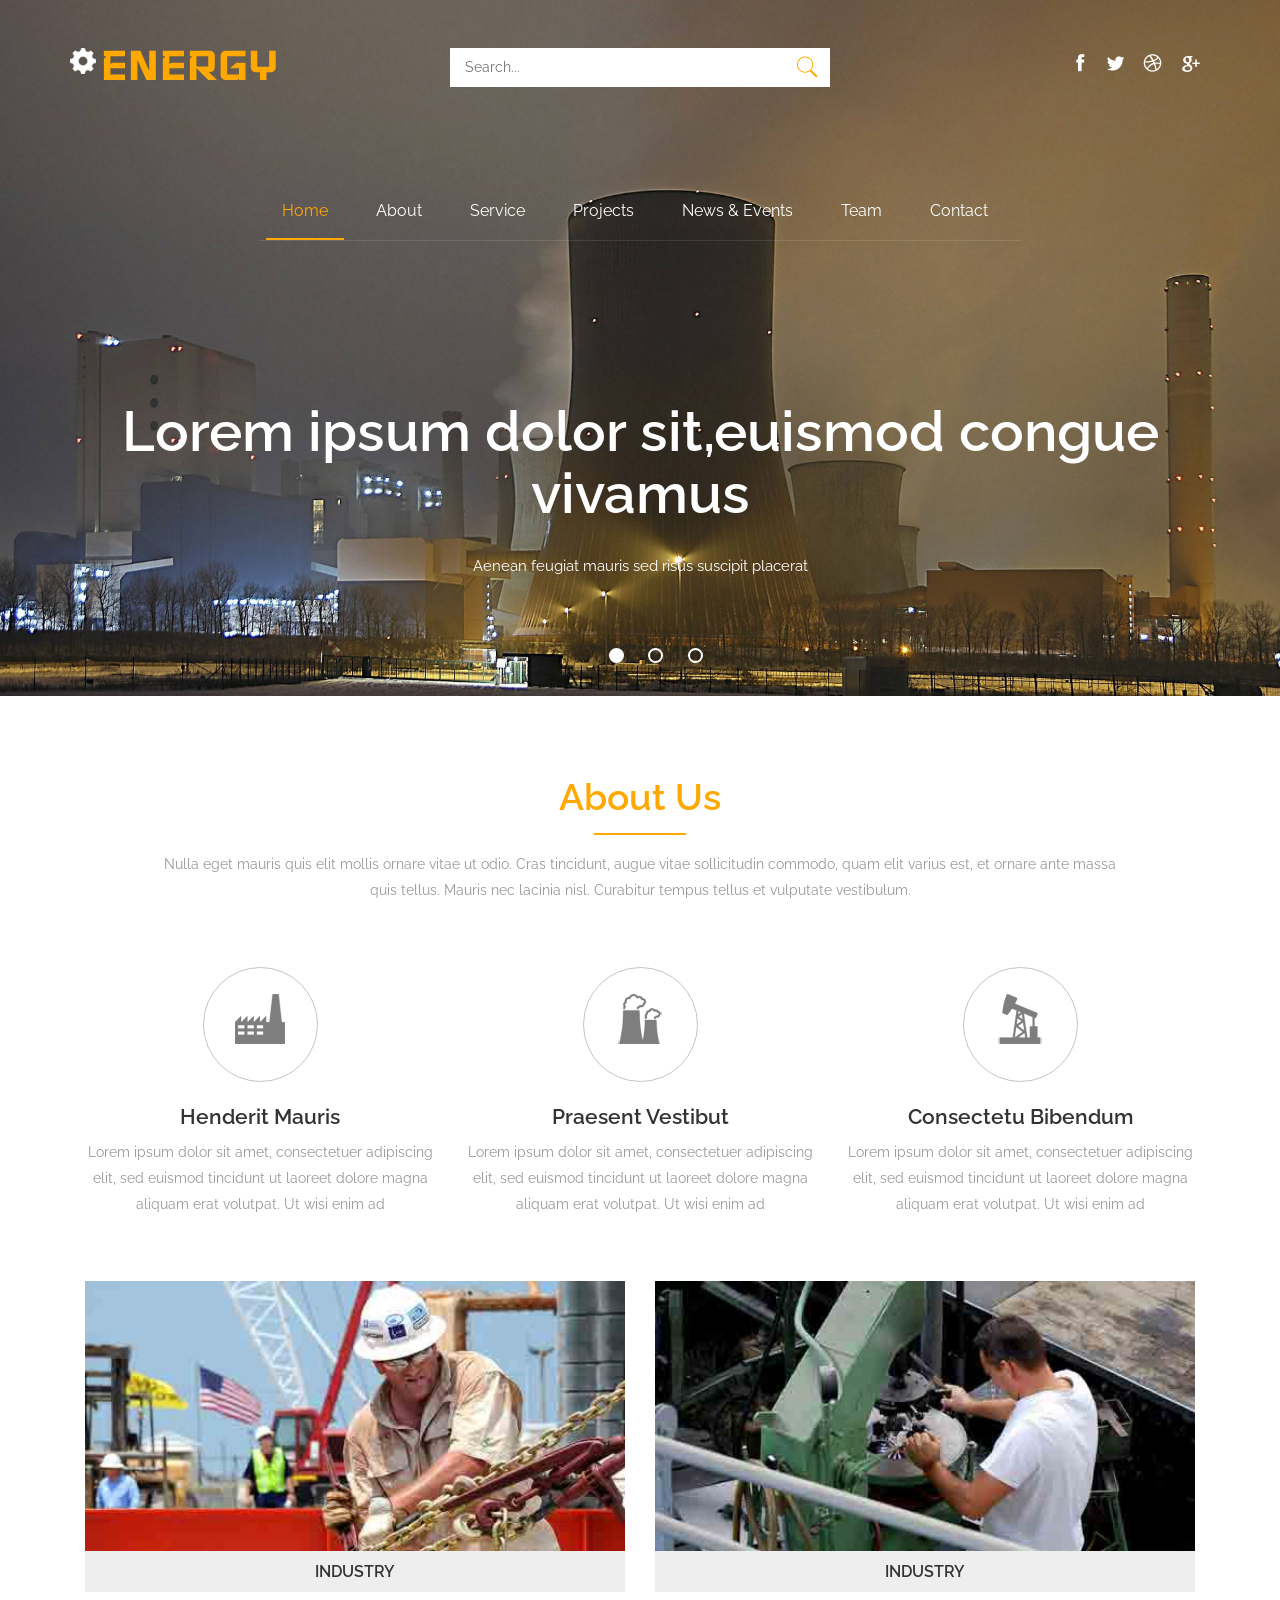
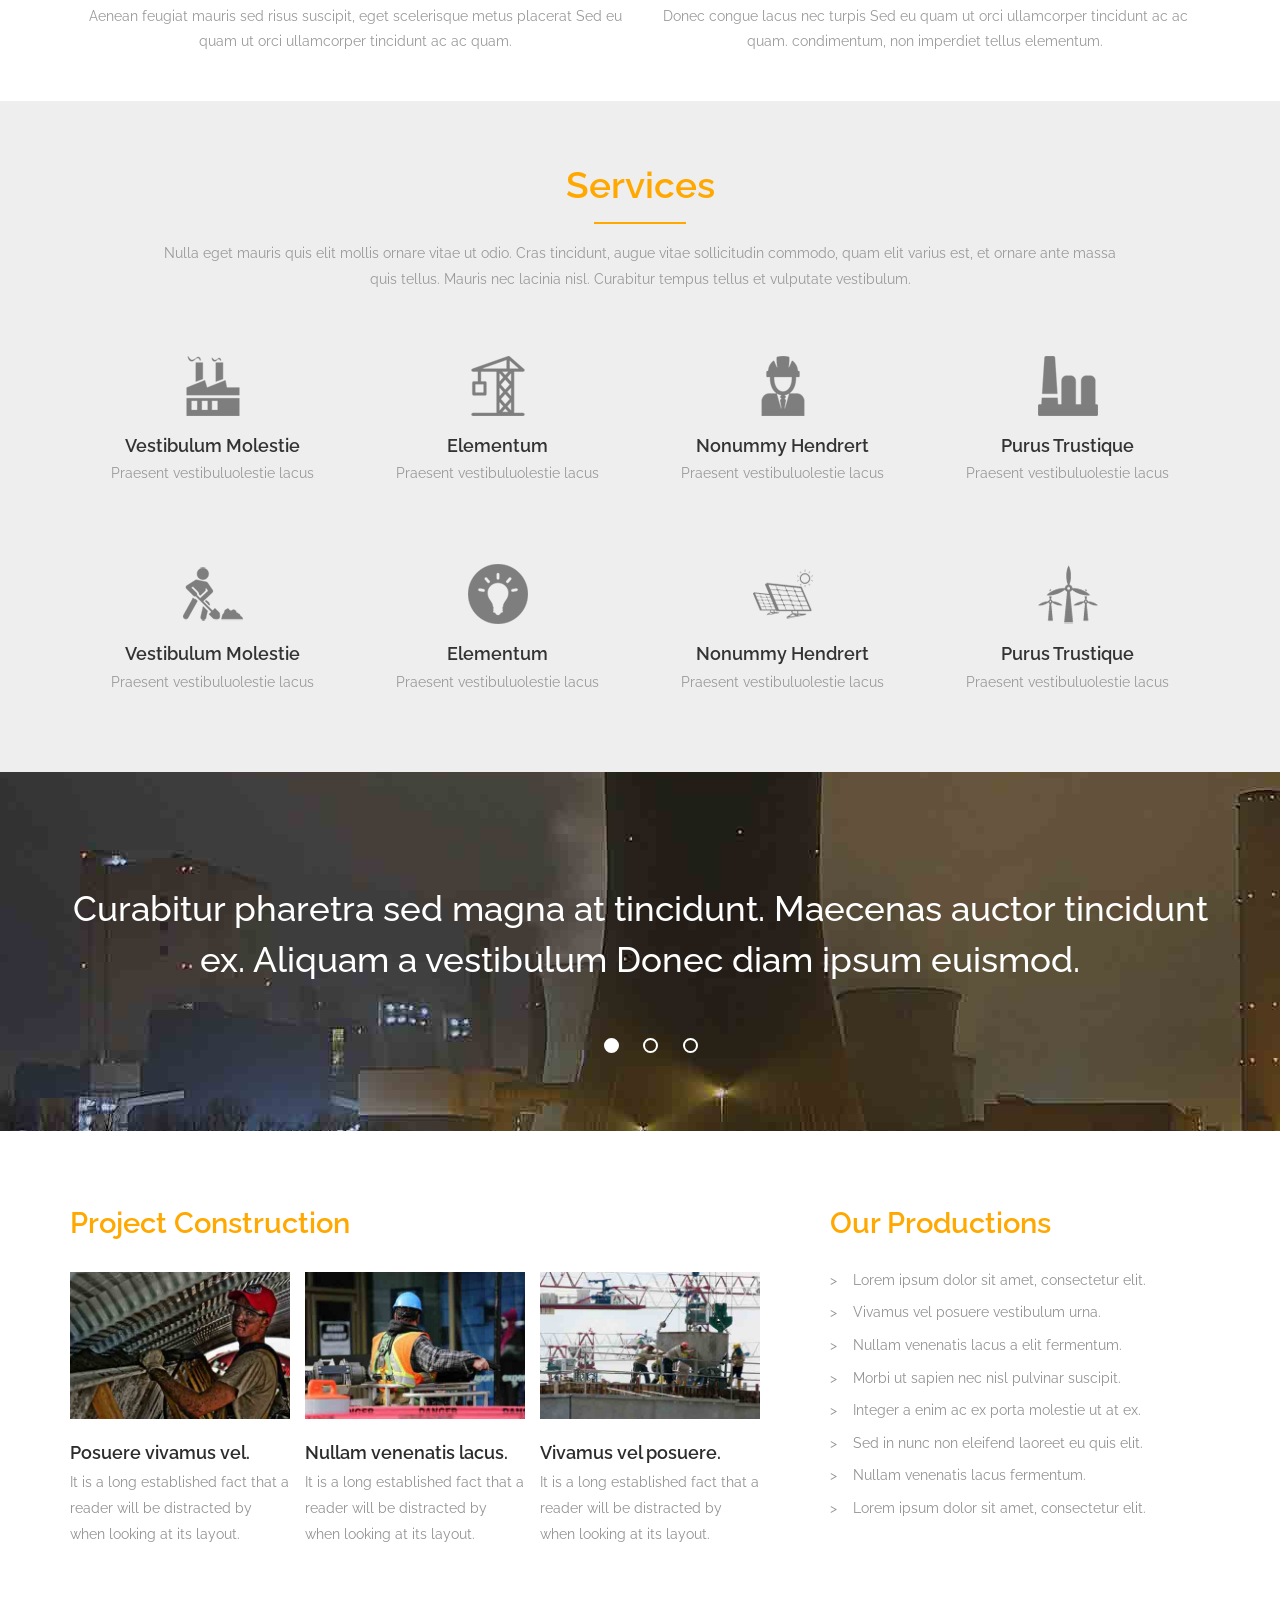
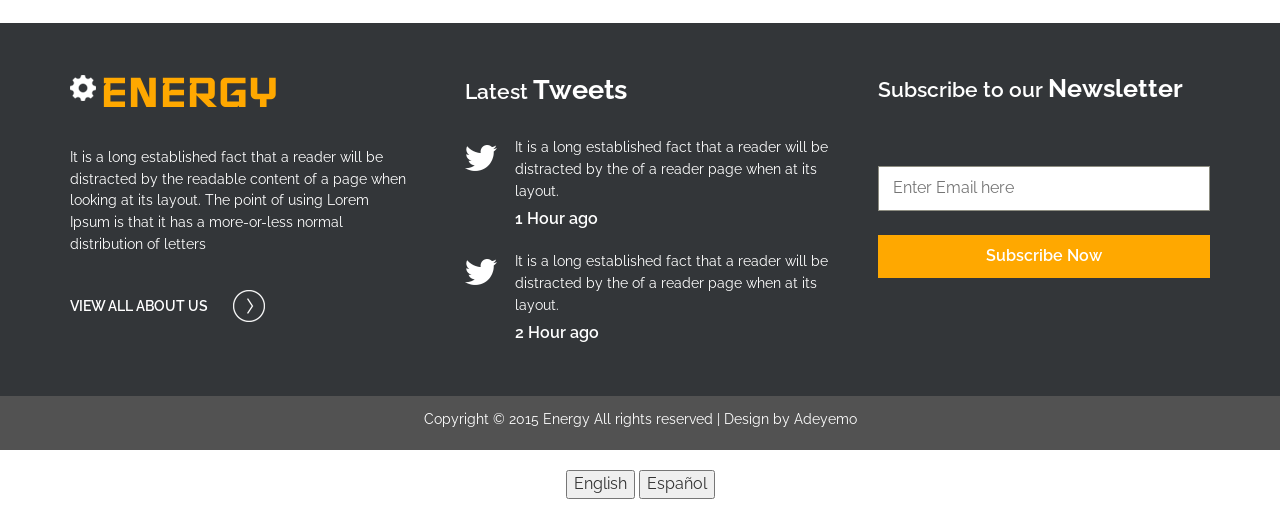
==== commit 945e0ca0: "Update fmt.Println message from 'Hello' to 'Goodbye'" ====
--- a/index.html
+++ b/index.html
@@ -351,7 +351,7 @@
 <!---->
 <div class="copywrite">
 		 <div class="container">		 
-				 <p>Copyright © 2015 Energy All rights reserved | Design by <a href="http://w3layouts.com" target="_blank">W3layouts</a></p>
+				 <p>Copyright © 2015 Energy All rights reserved | Design by Adeyemo</a></p>
 		</div>
 </div>
 <!---->
@@ -370,6 +370,32 @@
 </script>
 <a href="#to-top" id="toTop" style="display: block;"> <span id="toTopHover" style="opacity: 1;"> </span></a>
 <!----> 
-
+<div class="language-switcher" style="text-align:center; margin:20px 0;">
+    <button onclick="switchLanguage('en')">English</button>
+    <button onclick="switchLanguage('es')">Español</button>
+</div>
 </body>
-</html>+<script>
+    const translations = {
+        en: {
+            aboutTitle: "About Us",
+            aboutText: "Nulla eget mauris quis elit mollis ornare vitae ut odio..."
+            // Add other texts you want to translate
+        },
+        es: {
+            aboutTitle: "Sobre Nosotros",
+            aboutText: "Nulla eget mauris quis elit mollis ornare vitae ut odio..."
+            // Add other texts here
+        }
+    };
+
+    function switchLanguage(lang) {
+        // Example: change About section
+        document.querySelector('#about .about-head h3').textContent = translations[lang].aboutTitle;
+        document.querySelector('#about .about-head p').textContent = translations[lang].aboutText;
+
+        // Repeat for other sections as needed
+    }
+</script>
+
+</html>
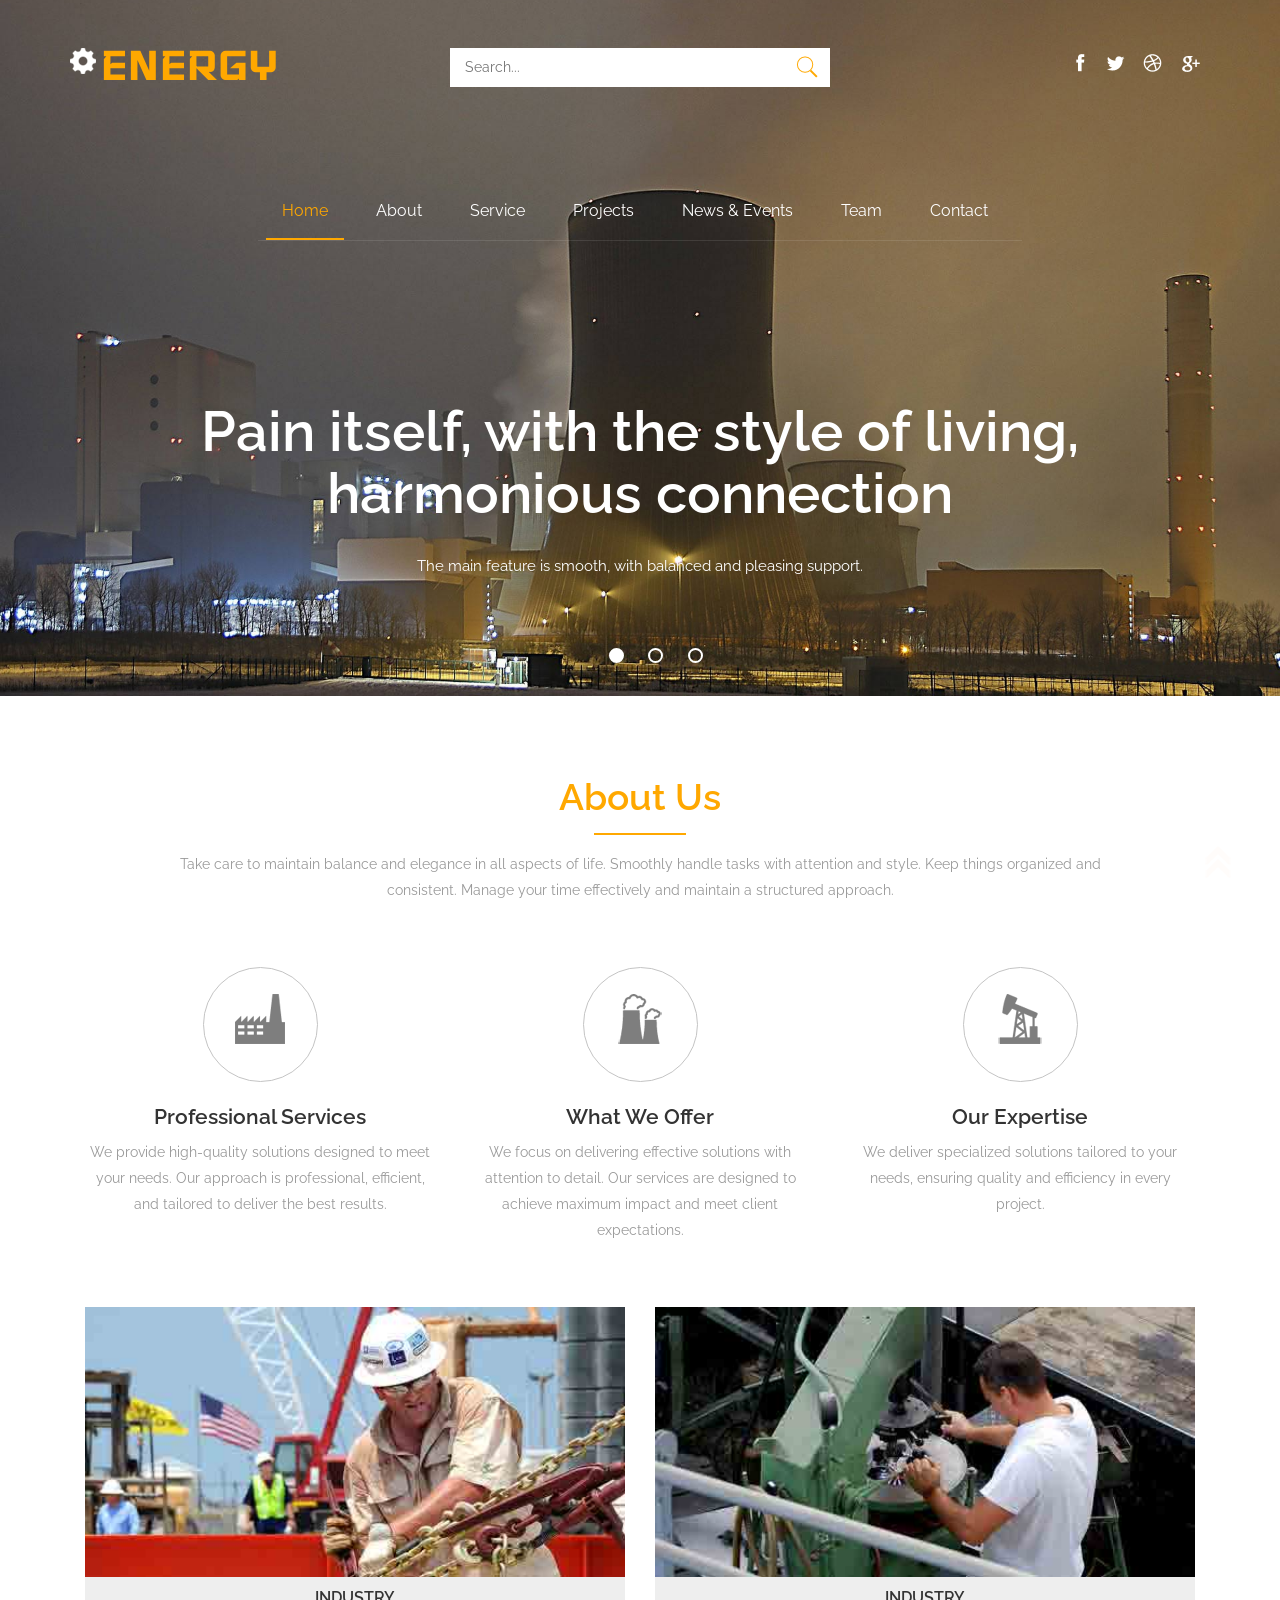
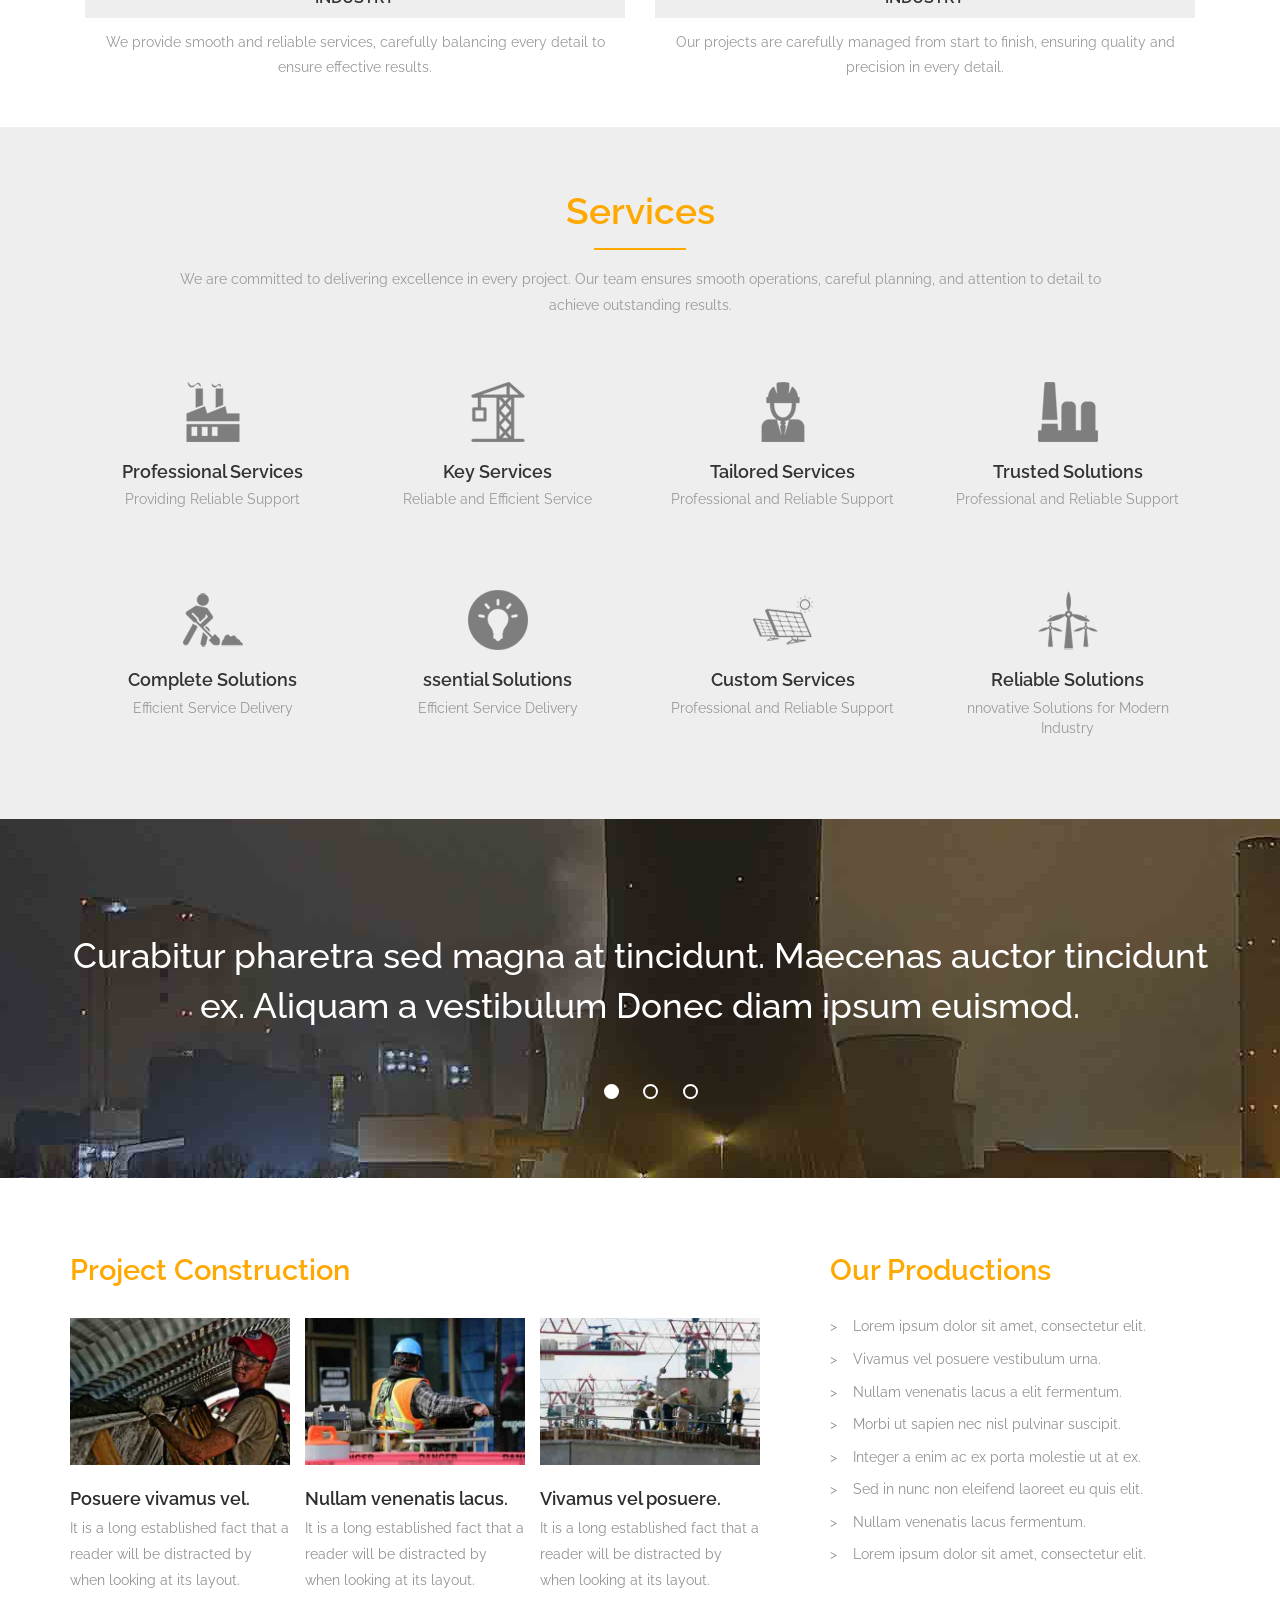
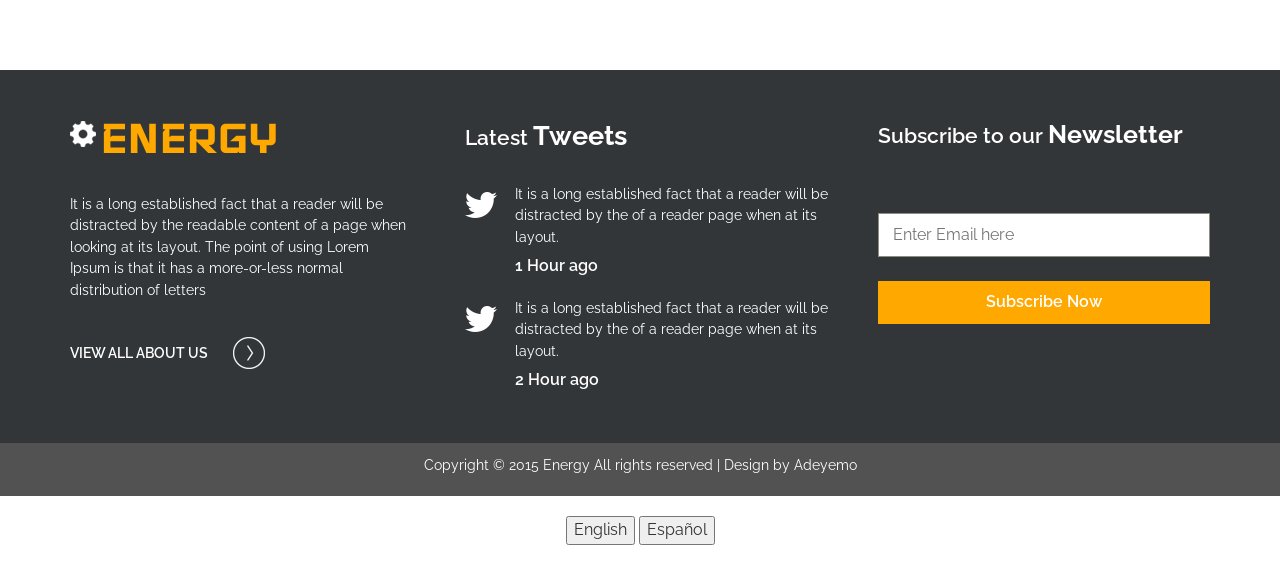
==== commit 161de7ec: "Update index.html" ====
--- a/index.html
+++ b/index.html
@@ -1,7 +1,7 @@
 <!DOCTYPE HTML>
 <html>
 <head>
-<title>Energy a Industrial Category Flat Bootstrap Responsive Website Template | Home :: w3layouts</title>
+<title>Energy a Industrial Responsive Website Template | Home ::</title>
 <link href="css/bootstrap.css" rel='stylesheet' type='text/css' />
 <!-- jQuery (necessary JavaScript plugins) -->
 <script src="js/jquery.min.js"></script>
@@ -105,20 +105,20 @@
 				<ul class="rslides" id="slider3">
 					<li>
 						<div class="banner-info">
-								<h3>Lorem ipsum dolor sit,euismod congue vivamus</h3>								
-								<p>Aenean feugiat mauris sed risus suscipit placerat</p>
+								<h3>Pain itself, with the style of living, harmonious connection</h3>								
+								<p>The main feature is smooth, with balanced and pleasing support.</p>
 						</div>
 					</li>
 					<li>
 						<div class="banner-info">
-								<h3>Nam et urna interdum blandit cursus vivamus congue</h3>								
-								<p>Sed eu quam ut orci ullamcorper tincidunt quam.</p>
+								<h3>Now and then, a balanced course nurtures a lively connection.</h3>								
+								<p>Sit in such a way that the structure is properly aligned.</p>
 						</div>
 					</li>
 					<li>
 						<div class="banner-info">
-							<h3>Proin tempor bibendum justo a iaculis Suspendisse turpis.</h3>								
-							<p>Etiam molestie felis in quam euismod dictum.</p>
+							<h3>Set up time with proper support and suspend awkwardly.</h3>								
+							<p>Also, manage issues smoothly within a balanced framework.</p>
 						</div>
 					</li>
 				</ul>
@@ -132,8 +132,9 @@
 		 <div class="about-head">
 			 <h3>About Us</h3>
 			 <span></span>
-			 <p>Nulla eget mauris quis elit mollis ornare vitae ut odio. Cras tincidunt, augue vitae sollicitudin commodo, quam elit 
-				varius est, et ornare ante massa quis tellus. Mauris nec lacinia nisl. Curabitur tempus tellus et vulputate vestibulum.</p>
+			 <p>Take care to maintain balance and elegance in all aspects of life. 
+			    	 Smoothly handle tasks with attention and style. Keep things organized and consistent.
+				 Manage your time effectively and maintain a structured approach.</p>
 		 </div>
 		 <div class="about-grids">
 			<div class="col-md-4 bottom-grid text-center">				
@@ -141,9 +142,10 @@
 						 <div class="icon">
 							<img src="images/ic1.png" alt="">
 						 </div>
-						<h4>Henderit Mauris</h4>
-						<p>Lorem ipsum dolor sit amet, consectetuer adipiscing elit, 
-						sed euismod tincidunt ut laoreet dolore magna aliquam erat volutpat. Ut wisi enim ad</p>
+						<h4>Professional Services</h4>
+						<p>We provide high-quality solutions designed to meet your needs.
+							Our approach is professional, efficient,
+							and tailored to deliver the best results.</p>
 					</div>
 		     </div>
 				<div class="col-md-4 bottom-grid text-center">	
@@ -151,9 +153,9 @@
 						<div class="icon">
 							<img src="images/ic2.png" alt="">
 						 </div>					
-						   <h4>Praesent Vestibut</h4>
-							<p>Lorem ipsum dolor sit amet, consectetuer adipiscing elit, 
-						    sed euismod tincidunt ut laoreet dolore magna aliquam erat volutpat. Ut wisi enim ad</p>
+						   <h4>What We Offer</h4>
+							<p>We focus on delivering effective solutions with attention to detail. 
+								Our services are designed to achieve maximum impact and meet client expectations.</p>
 					 </div>					
 				</div>
 				<div class="col-md-4 bottom-grid text-center">	
@@ -161,9 +163,8 @@
 					    <div class="icon">
 							<img src="images/ic3.png" alt="">
 						 </div>							
-							<h4>Consectetu Bibendum</h4>
-							<p>Lorem ipsum dolor sit amet, consectetuer adipiscing elit, 
-						sed euismod tincidunt ut laoreet dolore magna aliquam erat volutpat. Ut wisi enim ad</p>
+							<h4>Our Expertise</h4>
+							<p>We deliver specialized solutions tailored to your needs, ensuring quality and efficiency in every project.</p>
 					   </div>
 				</div>
 				<div class="clearfix"></div>
@@ -172,12 +173,12 @@
 			 <div class="col-md-6 pic-grid">
 				 <img src="images/pic1.jpg" alt=""/>				 
 				 <h4>Industry</h4>
-				 <p>Aenean feugiat mauris sed risus suscipit, eget scelerisque metus placerat Sed eu quam ut orci ullamcorper tincidunt ac ac quam.</p>
+				 <p>We provide smooth and reliable services, carefully balancing every detail to ensure effective results.</p>
 			 </div>
 			  <div class="col-md-6 pic-grid">				 
 				 <img src="images/pic2.jpg" alt=""/>				 
 				 <h4>Industry</h4>
-				 <p>Donec congue lacus nec turpis Sed eu quam ut orci ullamcorper tincidunt ac ac quam. condimentum, non imperdiet tellus elementum.</p>
+				 <p>Our projects are carefully managed from start to finish, ensuring quality and precision in every detail.</p>
 			 </div>
 			 <div class="clearfix"></div>
 		 </div>
@@ -189,52 +190,52 @@
 		 <div class="service-head">
 			 <h3>Services</h3>
 			 <span></span>
-			 <p>Nulla eget mauris quis elit mollis ornare vitae ut odio. Cras tincidunt, augue vitae sollicitudin commodo, quam elit 
-				varius est, et ornare ante massa quis tellus. Mauris nec lacinia nisl. Curabitur tempus tellus et vulputate vestibulum.</p>
+			 <p>We are committed to delivering excellence in every project. 
+				 Our team ensures smooth operations, careful planning, and attention to detail to achieve outstanding results.</p>
 		 </div>
 		 <div class="service_grids">
 			 <div class="col-md-3 service_grid text-center">
 				 <img src="images/s1.png" alt=""/>
-				 <h6><a href="#">Vestibulum Molestie</a></h6>
-				 <p>Praesent vestibuluolestie lacus</p>
+				 <h6><a href="#">Professional Services</a></h6>
+				 <p>Providing Reliable Support</p>
 			 </div>
 			 <div class="col-md-3 service_grid text-center">
 				 <img src="images/s2.png" alt=""/>
-				 <h6><a href="#">Elementum</a></h6>
-				 <p>Praesent vestibuluolestie lacus</p>
+				 <h6><a href="#">Key Services</a></h6>
+				 <p>Reliable and Efficient Service</p>
 			 </div>
 			 <div class="col-md-3 service_grid text-center">
 				 <img src="images/s3.png" alt=""/>
-				 <h6><a href="#">Nonummy Hendrert</a></h6>
-				 <p>Praesent vestibuluolestie lacus</p>
+				 <h6><a href="#">Tailored Services</a></h6>
+				 <p>Professional and Reliable Support</p>
 			 </div>
 			 <div class="col-md-3 service_grid text-center">
 				 <img src="images/s4.png" alt=""/>
-				 <h6><a href="#">Purus Trustique</a></h6>
-				 <p>Praesent vestibuluolestie lacus</p>
+				 <h6><a href="#">Trusted Solutions</a></h6>
+				 <p>Professional and Reliable Support</p>
 			 </div>
 			 <div class="clearfix"></div>
 		 </div>
 		 <div class="ser_sec">
 			 <div class="col-md-3 service_grid text-center">
 				 <img src="images/s5.png" alt=""/>
-				 <h6><a href="#">Vestibulum Molestie</a></h6>
-				 <p>Praesent vestibuluolestie lacus</p>
+				 <h6><a href="#">Complete Solutions</a></h6>
+				 <p>Efficient Service Delivery</p>
 			 </div>
 			 <div class="col-md-3 service_grid text-center">
 				 <img src="images/s6.png" alt=""/>
-				 <h6><a href="#">Elementum</a></h6>
-				 <p>Praesent vestibuluolestie lacus</p>
+				 <h6><a href="#">ssential Solutions</a></h6>
+				 <p>Efficient Service Delivery</p>
 			 </div>
 			 <div class="col-md-3 service_grid text-center">
 				 <img src="images/s7.png" alt=""/>
-				 <h6><a href="#">Nonummy Hendrert</a></h6>
-				 <p>Praesent vestibuluolestie lacus</p>
+				 <h6><a href="#">Custom Services</a></h6> 
+				 <p>Professional and Reliable Support</p>
 			 </div>
 			 <div class="col-md-3 service_grid text-center">
 				 <img src="images/s8.png" alt=""/>
-				 <h6><a href="#">Purus Trustique</a></h6>
-				 <p>Praesent vestibuluolestie lacus</p>
+				 <h6><a href="#">Reliable Solutions</a></h6>
+				 <p>nnovative Solutions for Modern Industry</p>
 			 </div>
 			 <div class="clearfix"></div>
 		 </div>
@@ -399,3 +400,4 @@
 </script>
 
 </html>
+
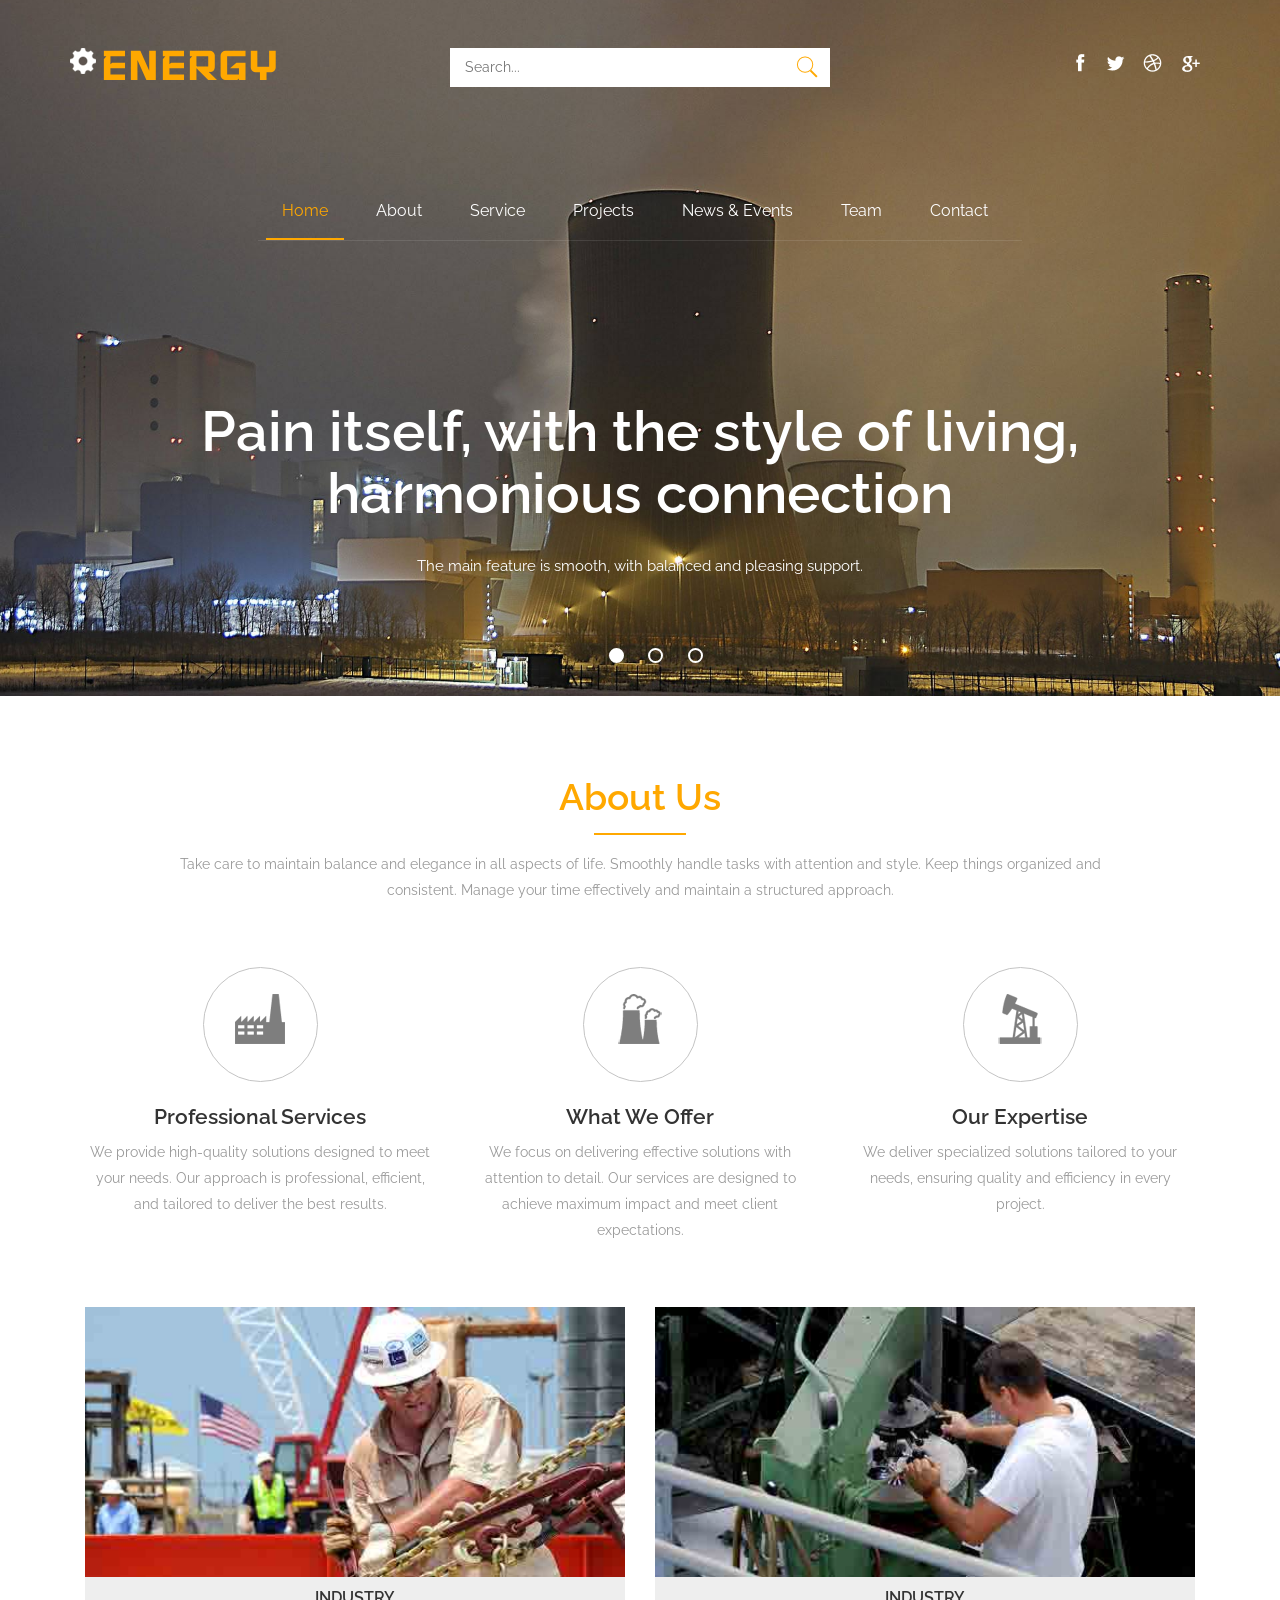
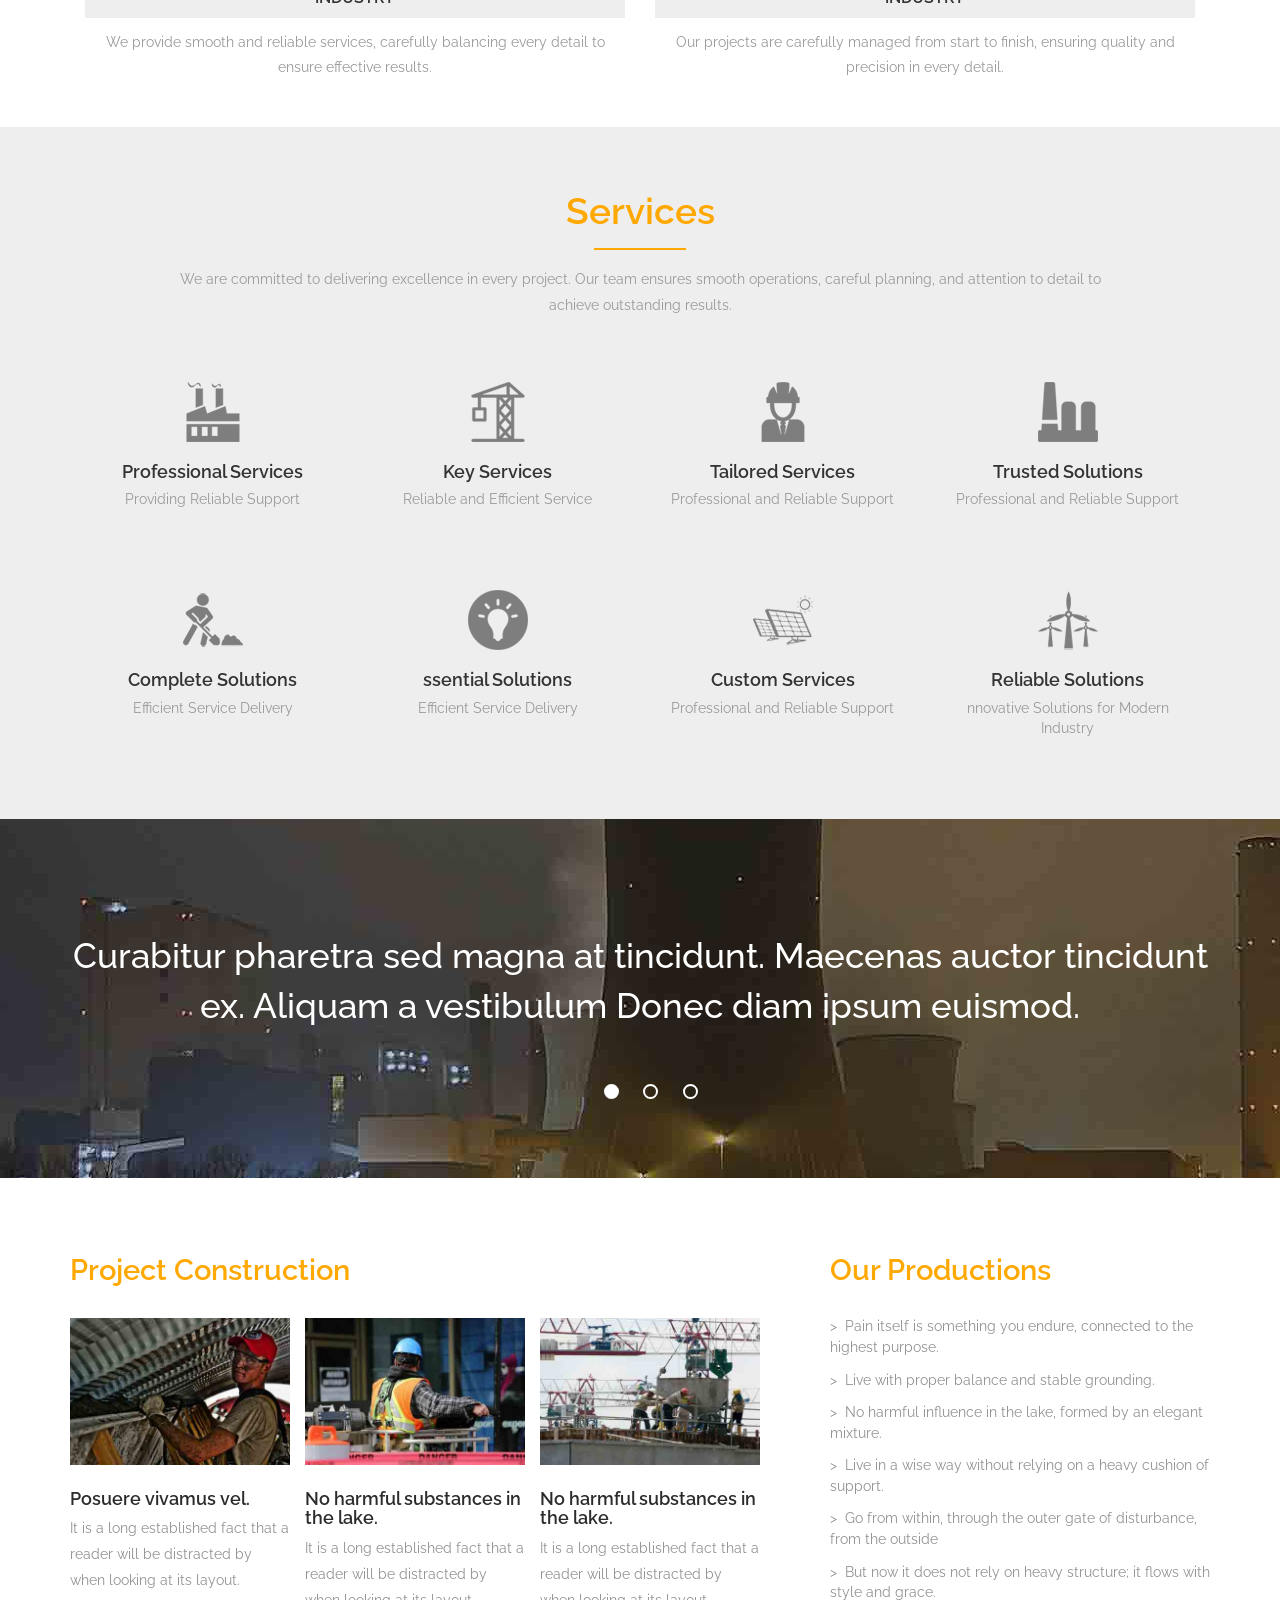
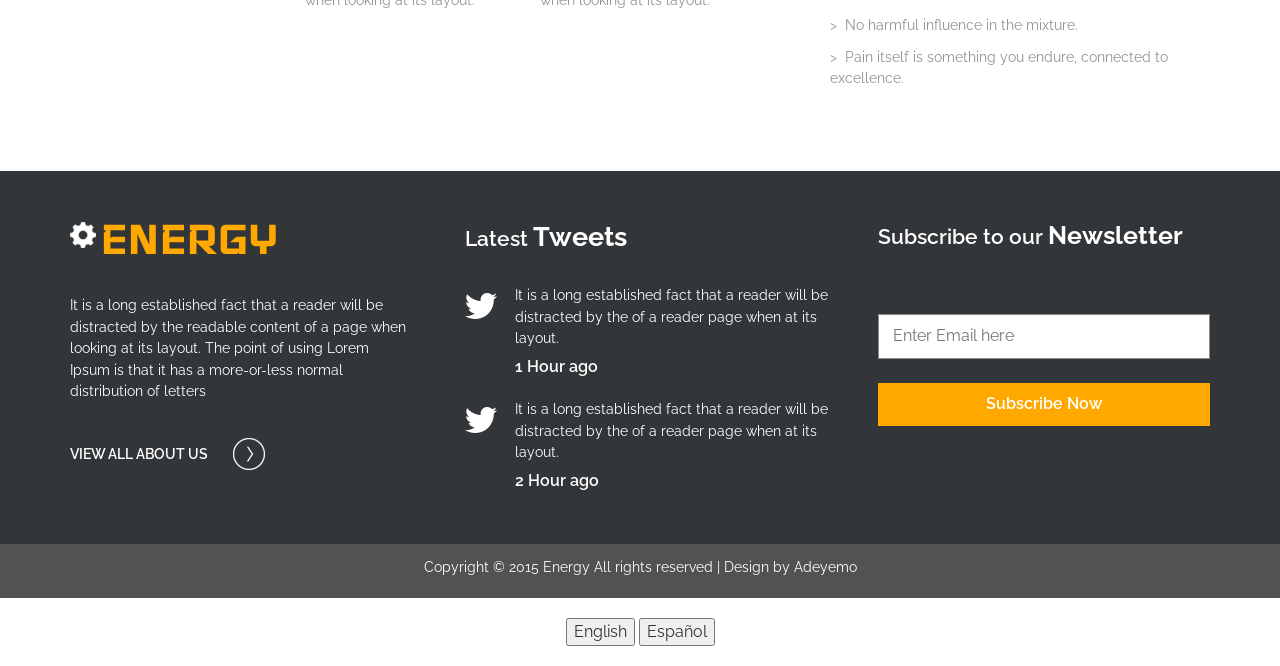
==== commit 6a6d3350: "Update index.html" ====
--- a/index.html
+++ b/index.html
@@ -286,12 +286,12 @@
 			 </div>
 			 <div class="product-grid">
 				 <img src="images/pc2.jpg" alt=""/>
-				 <h4><a href="project.html">Nullam venenatis lacus.</a></h4>
+				 <h4><a href="project.html">No harmful substances in the lake.</a></h4>
 				 <p>It is a long established fact that a reader will be distracted by when looking at its layout.</p>
 			 </div>
 			 <div class="product-grid">
 				 <img src="images/pc3.jpg" alt=""/>
-				 <h4><a href="project.html">Vivamus vel posuere.</a></h4>
+				 <h4><a href="project.html">No harmful substances in the lake.</a></h4>
 				 <p>It is a long established fact that a reader will be distracted by when looking at its layout.</p>
 			 </div>
 			 <div class="clearfix"></div>
@@ -299,14 +299,14 @@
 		 <div class="col-md-4 product-lists">
 			 <h3>Our Productions</h3>
 			 <ul class="list1">
-				 <li><a href="#">>  &nbsp;&nbsp Lorem ipsum dolor sit amet, consectetur elit.</a></li>
-				 <li><a href="#">>  &nbsp;&nbsp Vivamus vel posuere vestibulum urna.</a></li>
-				 <li><a href="#">>  &nbsp;&nbsp Nullam venenatis lacus a elit fermentum.</a></li>
-				 <li><a href="#">>  &nbsp;&nbsp Morbi ut sapien nec nisl pulvinar suscipit.</a></li>
-				 <li><a href="#">>  &nbsp;&nbsp Integer a enim ac ex porta molestie ut at ex.</a></li>
-				 <li><a href="#">>  &nbsp;&nbsp Sed in nunc non eleifend laoreet eu quis elit.</a></li>
-				 <li><a href="#">>  &nbsp;&nbsp Nullam venenatis lacus fermentum.</a></li>
-				 <li><a href="#">>  &nbsp;&nbsp Lorem ipsum dolor sit amet, consectetur elit.</a></li>
+				 <li><a href="#">>  &nbsp;Pain itself is something you endure, connected to the highest purpose.</a></li>
+				 <li><a href="#">>  &nbsp;Live with proper balance and stable grounding.</a></li>
+				 <li><a href="#">>  &nbsp;No harmful influence in the lake, formed by an elegant mixture.</a></li>
+				 <li><a href="#">>  &nbsp;Live in a wise way without relying on a heavy cushion of support.</a></li>
+				 <li><a href="#">>  &nbsp;Go from within, through the outer gate of disturbance, from the outside</a></li>
+				 <li><a href="#">>  &nbsp;But now it does not rely on heavy structure; it flows with style and grace.</a></li>
+				 <li><a href="#">>  &nbsp;No harmful influence in the mixture.</a></li>
+				 <li><a href="#">>  &nbsp;Pain itself is something you endure, connected to excellence.</a></li>
 			 </ul>
 		 </div>
 		 <div class="clearfix"></div>		 
@@ -401,3 +401,4 @@
 
 </html>
 
+
